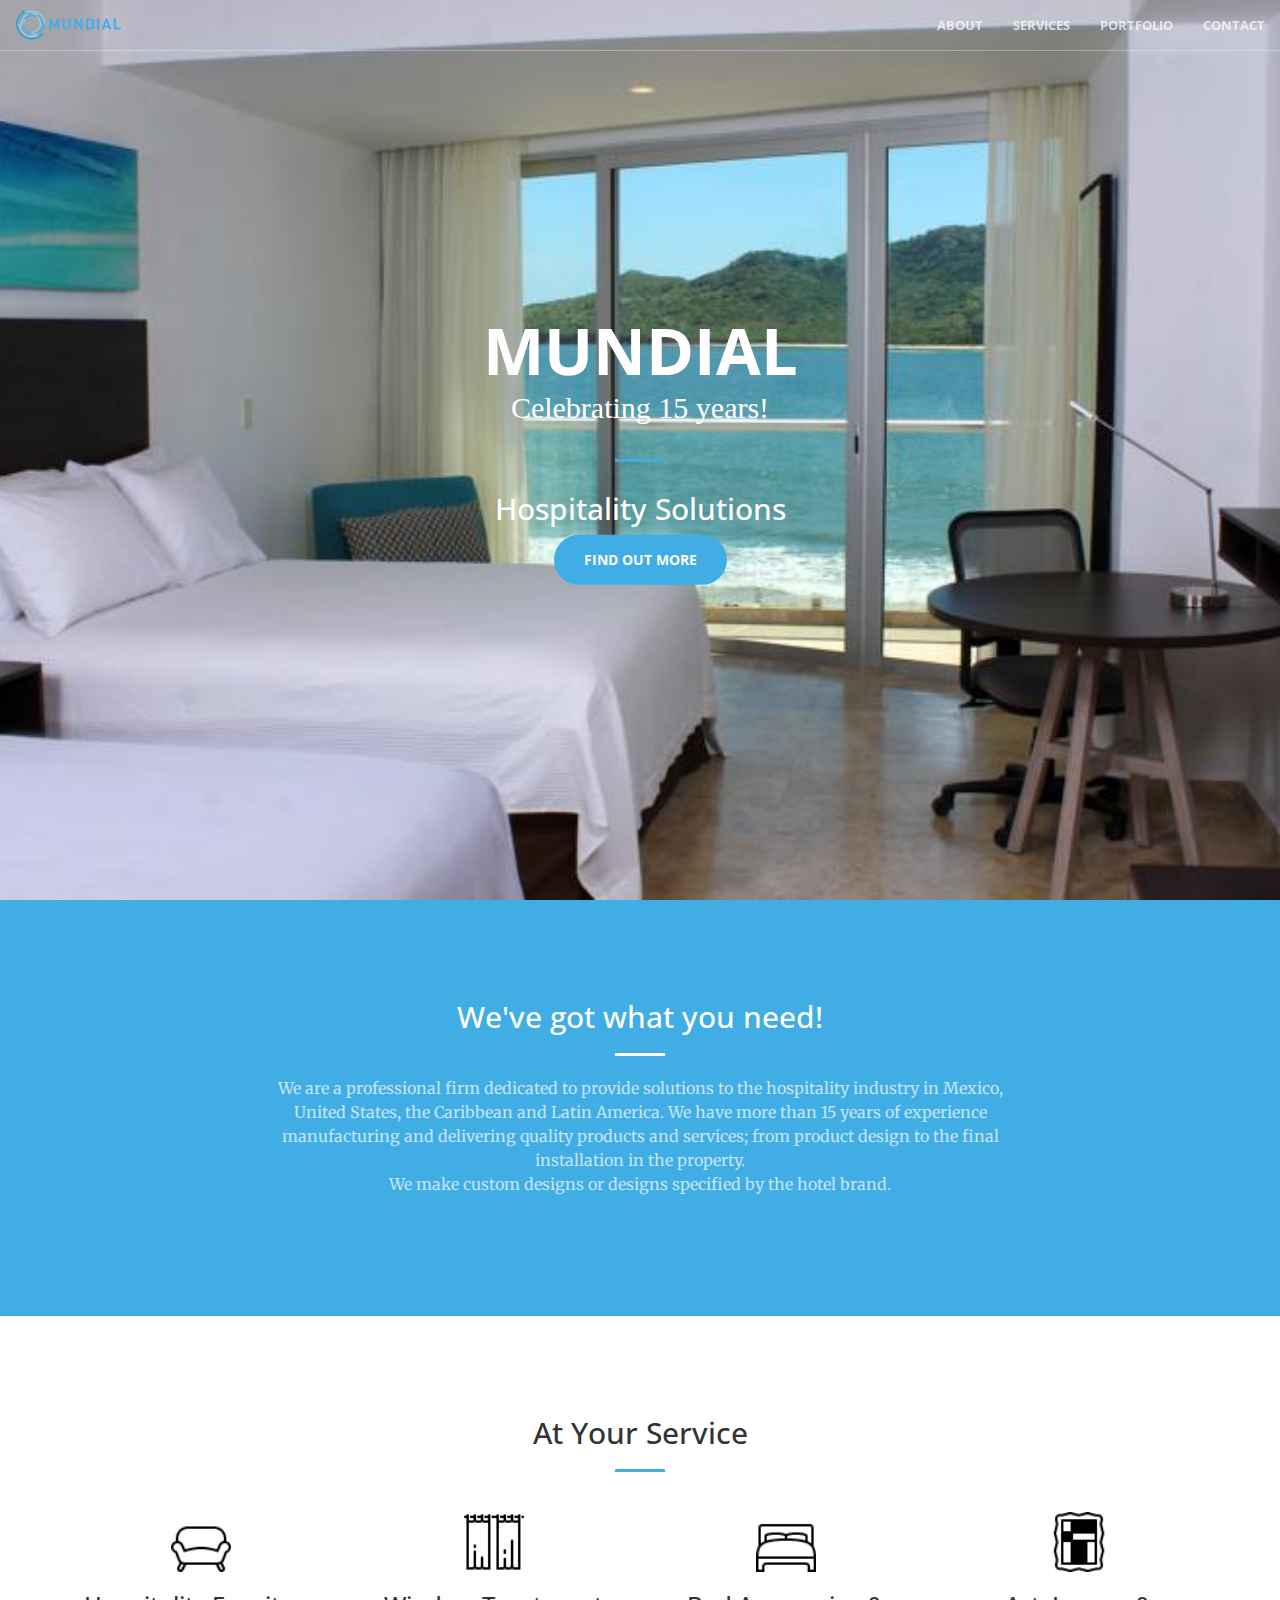
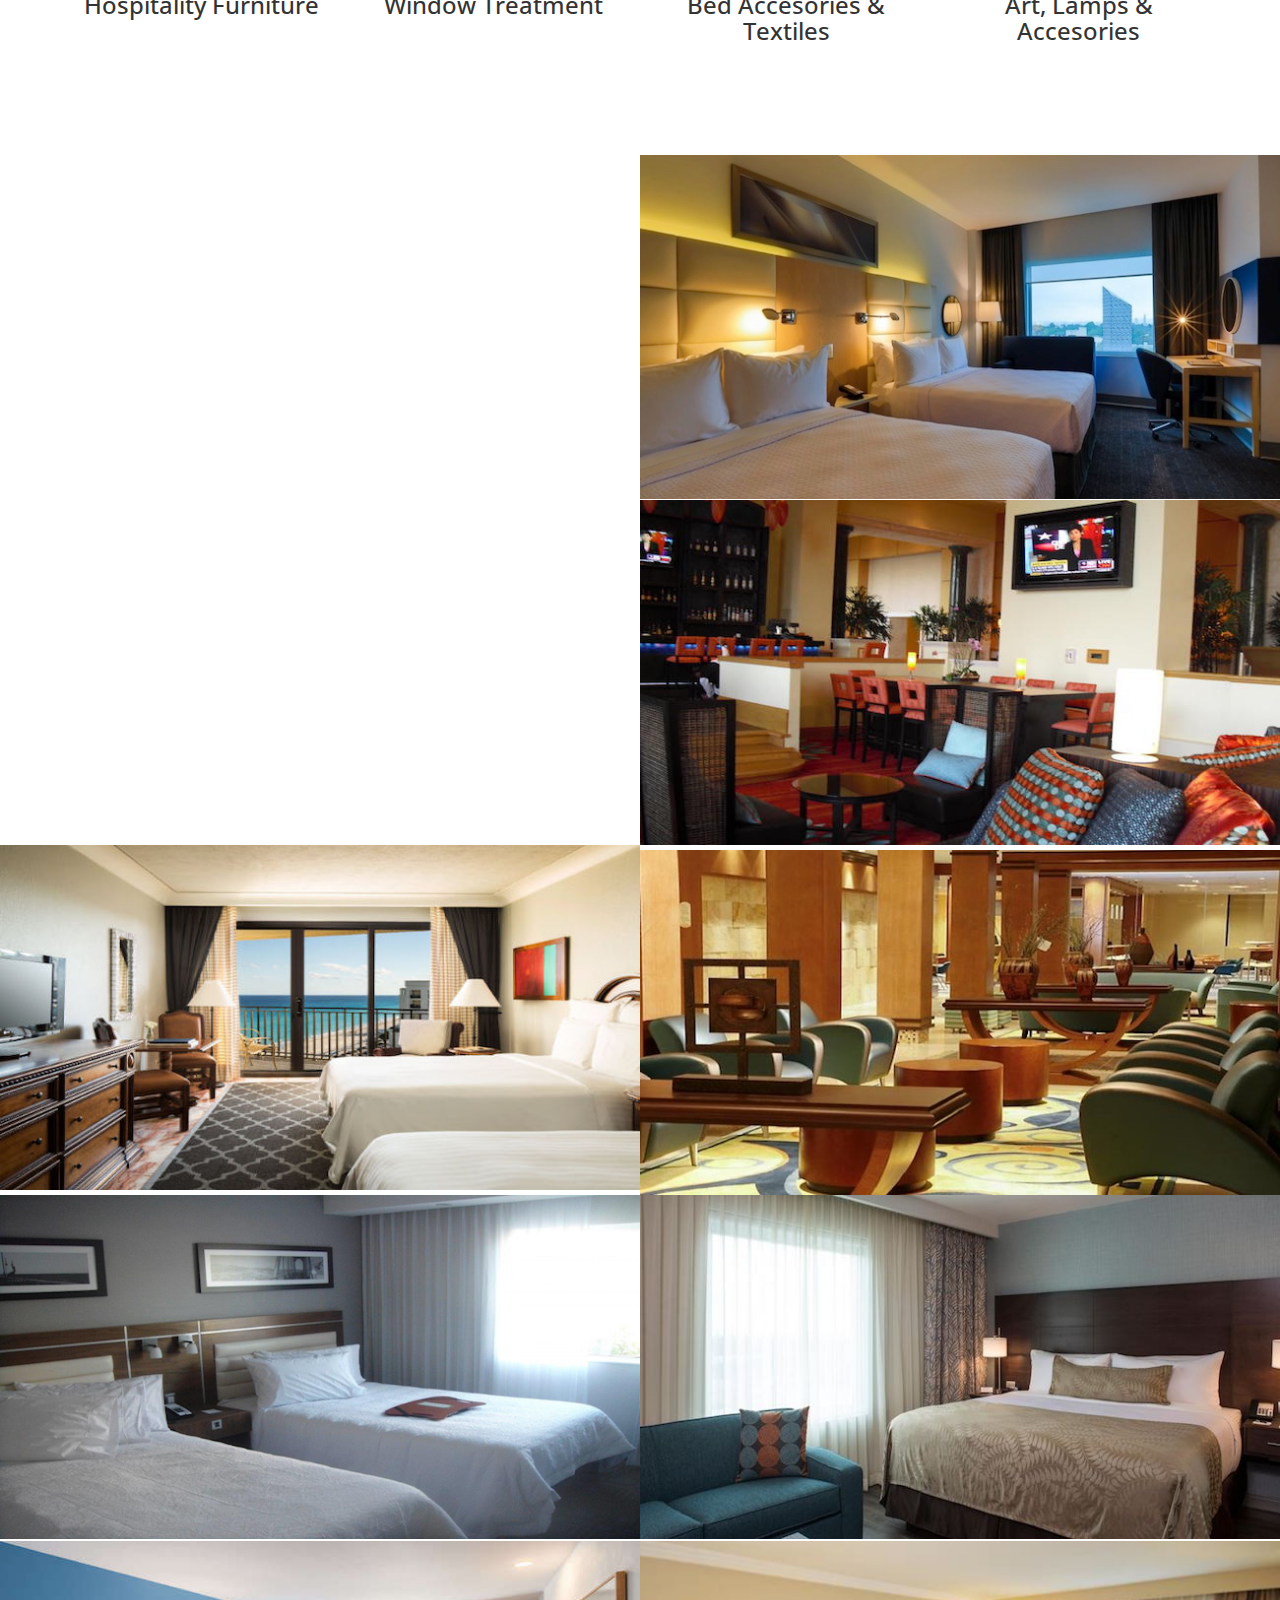
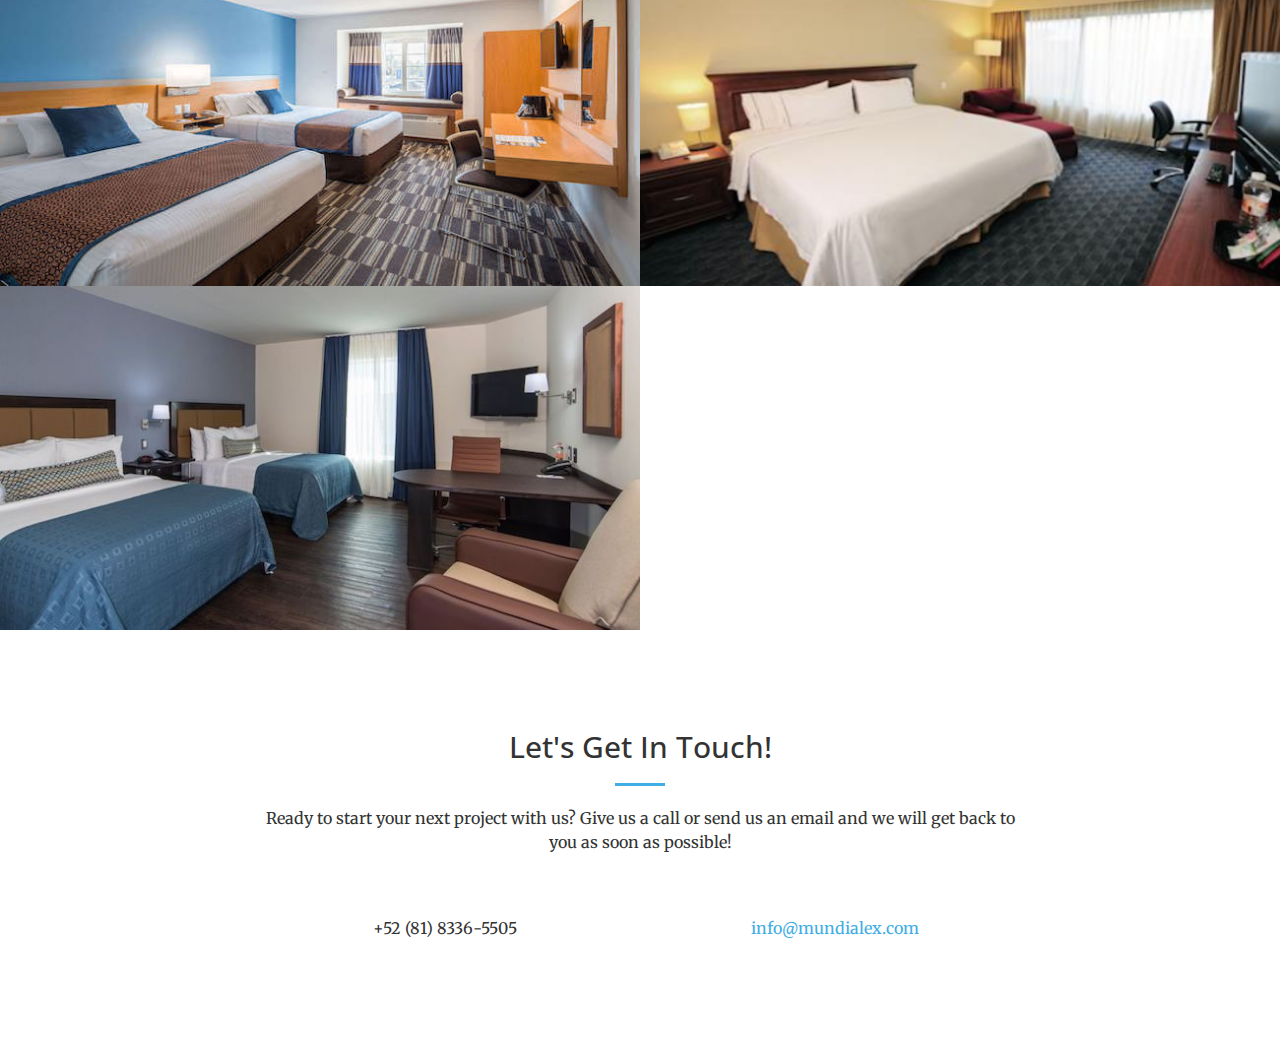
==== index.html @ 9a332d40 "Initial commit" ====
<!DOCTYPE html>
<html lang="en">

<head>

    <meta charset="utf-8">
    <meta http-equiv="X-UA-Compatible" content="IE=edge">
    <meta name="viewport" content="width=device-width, initial-scale=1">
    <meta name="description" content="">
    <meta name="author" content="">

    <title>Mundial</title>

    <!-- Bootstrap Core CSS -->
    <link rel="stylesheet" href="css/bootstrap.min.css" type="text/css">

    <!-- Custom Fonts -->
    <link href='https://fonts.googleapis.com/css?family=Open+Sans:300italic,400italic,600italic,700italic,800italic,400,300,600,700,800' rel='stylesheet' type='text/css'>
    <link href='https://fonts.googleapis.com/css?family=Merriweather:400,300,300italic,400italic,700,700italic,900,900italic' rel='stylesheet' type='text/css'>
    <link rel="stylesheet" href="font-awesome/css/font-awesome.min.css" type="text/css">

    <!-- Plugin CSS -->
    <link rel="stylesheet" href="css/animate.min.css" type="text/css">

    <!-- Custom CSS -->
    <link rel="stylesheet" href="css/creative.css" type="text/css">

    <!-- HTML5 Shim and Respond.js IE8 support of HTML5 elements and media queries -->
    <!-- WARNING: Respond.js doesn't work if you view the page via file:// -->
    <!--[if lt IE 9]>
        <script src="https://oss.maxcdn.com/libs/html5shiv/3.7.0/html5shiv.js"></script>
        <script src="https://oss.maxcdn.com/libs/respond.js/1.4.2/respond.min.js"></script>
    <![endif]-->

</head>

<body id="page-top">

    <nav id="mainNav" class="navbar navbar-default navbar-fixed-top">
        <div class="container-fluid">
            <!-- Brand and toggle get grouped for better mobile display -->
            <div class="navbar-header">
                <button type="button" class="navbar-toggle collapsed" data-toggle="collapse" data-target="#bs-example-navbar-collapse-1">
                    <span class="sr-only">Toggle navigation</span>
                    <span class="icon-bar"></span>
                    <span class="icon-bar"></span>
                    <span class="icon-bar"></span>
                </button>
                <!-- <a class="navbar-brand page-scroll" href="#page-top">Mundial Operation Executive</a>
                <img src= "img/logo.png" class="centerImage" class= "img-responsive" href="#page-top" alt=""> -->

                <a href="#page-top">
                    <img src= "img/logo.png" class="centerImage" class= "img-responsive" alt="logo Mundial">
                </a>
                

            </div>

            <!-- Collect the nav links, forms, and other content for toggling -->
            <div class="collapse navbar-collapse" id="bs-example-navbar-collapse-1">
                <ul class="nav navbar-nav navbar-right">
                    <li>
                        <a class="page-scroll" href="#about">About</a>
                    </li>
                    <li>
                        <a class="page-scroll" href="#services">Services</a>
                    </li>
                    <li>
                        <a class="page-scroll" href="#portfolio">Portfolio</a>
                    </li>
                    <li>
                        <a class="page-scroll" href="#contact">Contact</a>
                    </li>
                </ul>
            </div>
            <!-- /.navbar-collapse -->
        </div>
        <!-- /.container-fluid -->
    </nav>

    <header>
        <div class="header-content">
            <div class="header-content-inner">
                <h1>Mundial</h1>

            <div class ="celebrate"
                <h2>Celebrating 15 years!</h2>
            </div>

                <hr>
                <h2>Hospitality Solutions</h2>

           

                <a href="#about" class="btn btn-primary btn-xl page-scroll">Find Out More</a>
            </div>
        
        <!-- <div class ="celebrate"
            <h2>Celebrating 15 years!</h2>
        </div> -->
    </header>

    <section class="bg-primary" id="about">
        <div class="container">
            <div class="row">
                <div class="col-lg-8 col-lg-offset-2 text-center">
                    <h2 class="section-heading">We've got what you need!</h2>
                    <hr class="light">
                    <p class="text-faded">We are a professional firm dedicated to provide solutions to the hospitality industry in Mexico, United States, the Caribbean and Latin America. We have more than 15 years of experience manufacturing and delivering quality products and services; from product design to the final installation in the property.<br>We make custom designs or designs specified by the hotel brand.</p>
                </div>
            </div>
        </div>
      <!--   <div class="col-lg-6 col-sm-8">
                        <img src= "img/design/board.png" class= "img-responsive" alt="">
                    </a>
                </div> -->
    </section>

    <section id="services">
        <div class="container">
            <div class="row">
                <div class="col-lg-12 text-center">
                    <h2 class="section-heading">At Your Service</h2>
                    <hr class="primary">
                </div>
            </div>
        </div>
        <div class="container">
            <div class="row">
                <div class="col-lg-3 col-md-6 text-center">
                    <div class="service-box">
                        <img src= "img/sofawhite.png" class= "icon" alt="">
                        <h3>Hospitality Furniture</h3>
                        <!-- <p class="text-muted">Our templates are updated regularly so they don't break.</p> -->
                    </div>
                </div>
                <div class="col-lg-3 col-md-6 text-center">
                    <div class="service-box">
                       <img src= "img/curtainwhite.png" class= "icon" alt="">
                        <h3>Window Treatment</h3>
                       <!--  <p class="text-muted">You can use this theme as is, or you can make changes!</p> -->
                    </div>
                </div>
                <div class="col-lg-3 col-md-6 text-center">
                    <div class="service-box">
                        <img src= "img/bedwhite.png" class= "icon" alt="">
                        <h3>Bed Accesories & Textiles</h3>
                       <!--  <p class="text-muted">We update dependencies to keep things fresh.</p> -->
                    </div>
                </div>
                <div class="col-lg-3 col-md-6 text-center">
                    <div class="service-box">
                        <img src= "img/art.png" class= "icon" alt="">
                        <h3>Art, Lamps & Accesories</h3>
                       <!--  <p class="text-muted">You have to make your websites with love these days!</p> -->
                    </div>
                </div>
            </div>
        </div>
    </section>

    <section class="no-padding" id="portfolio">
        <div class="container-fluid">
            <div class="row no-gutter">
                <div class="col-lg-6 col-sm-8">
                    <a class="portfolio-box">
                        <img src= "img/marriottsf.jpg" class= "img-responsive" alt="">
                        <div class="portfolio-box-caption">
                            <div class="portfolio-box-caption-content">
                                <div class="project-category text-faded">
                                    Mexico City
                                </div>
                                <div class="project-name">
                                    AC Marriott Santa Fe
                                </div>
                            </div>
                        </div>
                    </a>
                </div>
                <div class="col-lg-6 col-sm-8">
                    <a class="portfolio-box">
                        <img src= "img/cppuebla.jpg" class= "img-responsive" alt="">
                        <div class="portfolio-box-caption">
                            <div class="portfolio-box-caption-content">
                                <div class="project-category text-faded">
                                    Puebla
                                </div>
                                <div class="project-name">
                                    Crowne Plaza
                                </div>
                            </div>
                        </div>
                    </a>
                </div>
                <div class="col-lg-6 col-sm-8">
                    <a class="portfolio-box">
                        <img src= "img/biblioitesm.jpg" class= "img-responsive" alt="">
                        <div class="portfolio-box-caption">
                            <div class="portfolio-box-caption-content">
                                <div class="project-category text-faded">
                                    Monterrey
                                </div>
                                <div class="project-name">
                                    Monterrey Institute of Technology and Higher Education Library
                                </div>
                            </div>
                        </div>
                    </a>
                </div>
                <div class="col-lg-6 col-sm-8">
                    <a class="portfolio-box">
                        <img src= "img/itesm.jpg" class= "img-responsive" alt="">
                        <div class="portfolio-box-caption">
                            <div class="portfolio-box-caption-content">
                                <div class="project-category text-faded">
                                    Monterrey
                                </div>
                                <div class="project-name">
                                    Monterrey Institute of Technology and Higher Education
                                </div>
                            </div>
                        </div>
                    </a>
                </div>
                <div class="col-lg-6 col-sm-8">
                    <a class="portfolio-box">
                        <img src= "img/courtyardsurinam.jpg" class= "img-responsive" alt="">
                        <div class="portfolio-box-caption">
                            <div class="portfolio-box-caption-content">
                                <div class="project-category text-faded">
                                    Suriname
                                </div>
                                <div class="project-name">
                                    Courtyard Paramaribo
                                </div>
                            </div>
                        </div>
                    </a>
                </div>
                 <div class="col-lg-6 col-sm-8">
                    <a class="portfolio-box">
                        <img src= "img/lobbyjwcancun.jpg" class= "img-responsive" alt="">
                        <div class="portfolio-box-caption">
                            <div class="portfolio-box-caption-content">
                                <div class="project-category text-faded">
                                    Cancun
                                </div>
                                <div class="project-name">
                                    JW Marriott Cancun Resort & Spa
                                </div>
                            </div>
                        </div>
                    </a>
                </div>
                    <div class="col-lg-6 col-sm-8">
                    <a class="portfolio-box">
                        <img src= "img/cancunresort.jpg" class= "img-responsive" alt="">
                        <div class="portfolio-box-caption">
                            <div class="portfolio-box-caption-content">
                                <div class="project-category text-faded">
                                    Cancun
                                </div>
                                <div class="project-name">
                                    Marriott Cancun Resort
                                </div>
                            </div>
                        </div>
                    </a>
                </div>
                <div class="col-lg-6 col-sm-8">
                    <a class="portfolio-box">
                        <img src= "img/marriottsflobby.jpg" class= "img-responsive" alt="">
                        <div class="portfolio-box-caption">
                            <div class="portfolio-box-caption-content">
                                <div class="project-category text-faded">
                                    Mexico City
                                </div>
                                <div class="project-name">
                                    AC Marriott Santa Fe
                                </div>
                            </div>
                        </div>
                    </a>
                </div>
                <div class="col-lg-6 col-sm-8">
                    <a class="portfolio-box">
                        <img src= "img/estadio2.jpg" class= "img-responsive" alt="">
                        <div class="portfolio-box-caption">
                            <div class="portfolio-box-caption-content">
                                <div class="project-category text-faded">
                                    Monterrey
                                </div>
                                <div class="project-name">
                                    BBVA Bancomer Stadium
                                </div>
                            </div>
                        </div>
                    </a>
                </div>
                <div class="col-lg-6 col-sm-8">
                    <a class="portfolio-box">
                        <img src= "img/estadio3.jpg" class= "img-responsive" alt="">
                        <div class="portfolio-box-caption">
                            <div class="portfolio-box-caption-content">
                                <div class="project-category text-faded">
                                    Monterrey
                                </div>
                                <div class="project-name">
                                    BBVA Bancomer Stadium
                                </div>
                            </div>
                        </div>
                    </a>
                </div>
                <div class="col-lg-6 col-sm-8">
                    <a class="portfolio-box">
                        <img src= "img/estadio4.jpg" class= "img-responsive" alt="">
                        <div class="portfolio-box-caption">
                            <div class="portfolio-box-caption-content">
                                <div class="project-category text-faded">
                                    Monterrey
                                </div>
                                <div class="project-name">
                                    BBVA Bancomer Stadium
                                </div>
                            </div>
                        </div>
                    </a>
                </div>
                <div class="col-lg-6 col-sm-8">
                    <a class="portfolio-box">
                        <img src= "img/estadio5.jpg" class= "img-responsive" alt="">
                        <div class="portfolio-box-caption">
                            <div class="portfolio-box-caption-content">
                                <div class="project-category text-faded">
                                    Monterrey
                                </div>
                                <div class="project-name">
                                    BBVA Bancomer Stadium Chapel
                                </div>
                            </div>
                        </div>
                    </a>
                </div>
                <div class="col-lg-6 col-sm-8">
                    <a class="portfolio-box">
                        <img src= "img/puertoricolobby.jpg" class= "img-responsive" alt="">
                        <div class="portfolio-box-caption">
                            <div class="portfolio-box-caption-content">
                                <div class="project-category text-faded">
                                    Puerto Rico
                                </div>
                                <div class="project-name">
                                    Courtyard by Marriott Aguadilla
                                </div>
                            </div>
                        </div>
                    </a>
                </div>
                <div class="col-lg-6 col-sm-8">
                    <a class="portfolio-box">
                        <img src= "img/hotel.png" class= "img-responsive" alt="">
                        <div class="portfolio-box-caption">
                            <div class="portfolio-box-caption-content">
                                <div class="project-category text-faded">
                                    Hermosillo
                                </div>
                                <div class="project-name">
                                    Hampton Inn by Hilton
                                </div>
                            </div>
                        </div>
                    </a>
                </div>
                <div class="col-lg-6 col-sm-8">
                    <a class="portfolio-box">
                        <img src= "img/staybridge.jpeg" class= "img-responsive" alt="">
                        <div class="portfolio-box-caption">
                            <div class="portfolio-box-caption-content">
                                <div class="project-category text-faded">
                                    Puebla
                                </div>
                                <div class="project-name">
                                    Staybridge Suites
                                </div>
                            </div>
                        </div>
                    </a>
                </div>
                <div class="col-lg-6 col-sm-8">
                    <a class="portfolio-box">
                        <img src= "img/cmzh1.jpg" class= "img-responsive" alt="">
                        <div class="portfolio-box-caption">
                            <div class="portfolio-box-caption-content">
                                <div class="project-category text-faded">
                                    Monterrey
                                </div>
                                <div class="project-name">
                                    Hospital Zambrano Hellion 
                                </div>
                            </div>
                        </div>
                    </a>
                </div>
                <div class="col-lg-6 col-sm-8">
                    <a class="portfolio-box">
                        <img src= "img/cmzh2.jpg" class= "img-responsive" alt="">
                        <div class="portfolio-box-caption">
                            <div class="portfolio-box-caption-content">
                                <div class="project-category text-faded">
                                    Monterrey
                                </div>
                                <div class="project-name">
                                    Hospital Zambrano Hellion 
                                </div>
                            </div>
                        </div>
                    </a>
                </div>
                <div class="col-lg-6 col-sm-8">
                    <a class="portfolio-box">
                        <img src= "img/cmzh3.jpg" class= "img-responsive" alt="">
                        <div class="portfolio-box-caption">
                            <div class="portfolio-box-caption-content">
                                <div class="project-category text-faded">
                                    Monterrey
                                </div>
                                <div class="project-name">
                                    Hospital Zambrano Hellion 
                                </div>
                            </div>
                        </div>
                    </a>
                </div>
                <div class="col-lg-6 col-sm-8">
                    <a class="portfolio-box">
                        <img src= "img/estadio1.jpg" class= "img-responsive" alt="">
                        <div class="portfolio-box-caption">
                            <div class="portfolio-box-caption-content">
                                <div class="project-category text-faded">
                                    Monterrey
                                </div>
                                <div class="project-name">
                                    Meeting Space
                                </div>
                            </div>
                        </div>
                    </a>
                </div>
                <div class="col-lg-6 col-sm-8">
                    <a class="portfolio-box">
                       <img src= "img/microtelculiacan.jpg" class= "img-responsive" alt="">
                        <div class="portfolio-box-caption">
                            <div class="portfolio-box-caption-content">
                                <div class="project-category text-faded">
                                    Culiacan
                                </div>
                                <div class="project-name">
                                    Microtel Inn & Suites by Wyndham
                                </div>
                            </div>
                        </div>
                    </a>
                </div>
                <div class="col-lg-6 col-sm-8">
                    <a class="portfolio-box">
                        <img src= "img/hit.png" class= "img-responsive" alt="">
                        <div class="portfolio-box-caption">
                            <div class="portfolio-box-caption-content">
                                <div class="project-category text-faded">
                                    Toluca
                                </div>
                                <div class="project-name">
                                    Holiday Inn Express
                                </div>
                            </div>
                        </div>
                    </a>
                </div>
                <div class="col-lg-6 col-sm-8">
                    <a class="portfolio-box">
                        <img src= "img/candlewood.jpeg" class= "img-responsive" alt="">
                        <div class="portfolio-box-caption">
                            <div class="portfolio-box-caption-content">
                                <div class="project-category text-faded">
                                    Queretaro
                                </div>
                                <div class="project-name">
                                    Candlewood Suites Queretaro Juriquilla
                                </div>
                            </div>
                        </div>
                    </a>
                </div>

            </div>
        </div>
    </section>

<!-- Take out this section, temporarily as comments 
    <aside class="bg-dark">
        <div class="container text-center">
            <div class="call-to-action">
                <h2>Free Download at Start Bootstrap!</h2>
                <a href="#" class="btn btn-default btn-xl wow tada">Download Now!</a>
            </div>
        </div>
    </aside>
-->    
    

    <section id="contact">
        <div class="container">
            <div class="row">
                <div class="col-lg-8 col-lg-offset-2 text-center">
                    <h2 class="section-heading">Let's Get In Touch!</h2>
                    <hr class="primary">
                    <p>Ready to start your next project with us? Give us a call or send us an email and we will get back to you as soon as possible!</p>
                </div>
                <div class="col-lg-4 col-lg-offset-2 text-center">
                    <i class="fa fa-phone fa-3x wow bounceIn"></i>
                    <p>+52 (81) 8336-5505</p>
                </div>
                <div class="col-lg-4 text-center">
                    <i class="fa fa-envelope-o fa-3x wow bounceIn" data-wow-delay=".1s"></i>
                    <p><a href="mailto:info@mundialex.com">info@mundialex.com</a></p>
                </div>
            </div>
        </div>
    </section>

    <!-- jQuery -->
    <script src="js/jquery.js"></script>

    <!-- Bootstrap Core JavaScript -->
    <script src="js/bootstrap.min.js"></script>

    <!-- Plugin JavaScript -->
    <script src="js/jquery.easing.min.js"></script>
    <script src="js/jquery.fittext.js"></script>
    <script src="js/wow.min.js"></script>

    <!-- Custom Theme JavaScript -->
    <script src="js/creative.js"></script>

</body>

</html>
---- css/creative.css ----
/*!
 * Start Bootstrap - Creative Bootstrap Theme (http://startbootstrap.com)
 * Code licensed under the Apache License v2.0.
 * For details, see http://www.apache.org/licenses/LICENSE-2.0.
 */

html,
body {
    width: 100%;
    height: 100%;
}

body {
    font-family: Merriweather,'Helvetica Neue',Arial,sans-serif;
}

hr {
    max-width: 50px;
    border-color: #40ade5;
    border-width: 3px;
}

hr.light {
    border-color: #fff;
}

a {
    color: #40ade5;
    -webkit-transition: all .35s;
    -moz-transition: all .35s;
    transition: all .35s;
}

a:hover,
a:focus {
    color: #189ce0;
}

h1,
h2,
h3,
h4,
h5,
h6 {
    font-family: 'Open Sans','Helvetica Neue',Arial,sans-serif;
}

p {
    margin-bottom: 20px;
    font-size: 16px;
    line-height: 1.5;
}

.bg-primary {
    background-color: #40ade5;
}

.bg-dark {
    color: #fff;
    background-color: #222;
}

.text-faded {
    color: rgba(255,255,255,.7);
}

.text-dark {
    color: rgba(0,0,0,.5);
}



section {
    padding: 100px 0;
}

aside {
    padding: 50px 0;
}

.no-padding {
    padding: 0;
}

.navbar-default {
    border-color: rgba(34,34,34,.05);
    font-family: 'Open Sans','Helvetica Neue',Arial,sans-serif;
    background-color: #fff;
    -webkit-transition: all .35s;
    -moz-transition: all .35s;
    transition: all .35s;
}

.navbar-default .navbar-header .navbar-brand {
    text-transform: uppercase;
    font-family: 'Open Sans','Helvetica Neue',Arial,sans-serif;
    font-weight: 700;
    color: #40ade5;
}

.navbar-default .navbar-header .navbar-brand:hover,
.navbar-default .navbar-header .navbar-brand:focus {
    color: #189ce0;
}

.navbar-default .nav > li>a,
.navbar-default .nav>li>a:focus {
    text-transform: uppercase;
    font-size: 13px;
    font-weight: 700;
    color: #222;
}

.navbar-default .nav > li>a:hover,
.navbar-default .nav>li>a:focus:hover {
    color: #40ade5;
}

.navbar-default .nav > li.active>a,
.navbar-default .nav>li.active>a:focus {
    color: #40ade5!important;
    background-color: transparent;
}

.navbar-default .nav > li.active>a:hover,
.navbar-default .nav>li.active>a:focus:hover {
    background-color: transparent;
}

@media(min-width:768px) {
    .navbar-default {
        border-color: rgba(255,255,255,.3);
        background-color: transparent;
    }

    .navbar-default .navbar-header .navbar-brand {
        color: rgba(255,255,255,.7);
    }

    .navbar-default .navbar-header .navbar-brand:hover,
    .navbar-default .navbar-header .navbar-brand:focus {
        color: #fff;
    }

    .navbar-default .nav > li>a,
    .navbar-default .nav>li>a:focus {
        color: rgba(255,255,255,.7);
    }

    .navbar-default .nav > li>a:hover,
    .navbar-default .nav>li>a:focus:hover {
        color: #fff;
    }

    .navbar-default.affix {
        border-color: rgba(34,34,34,.05);
        background-color: #fff;
    }

    .navbar-default.affix .navbar-header .navbar-brand {
        font-size: 14px;
        color: #40ade5;
    }

    .navbar-default.affix .navbar-header .navbar-brand:hover,
    .navbar-default.affix .navbar-header .navbar-brand:focus {
        color: #189ce0;
    }

    .navbar-default.affix .nav > li>a,
    .navbar-default.affix .nav>li>a:focus {
        color: #222;
    }

    .navbar-default.affix .nav > li>a:hover,
    .navbar-default.affix .nav>li>a:focus:hover {
        color: #40ade5;
    }
}

header {
    position: relative;
    width: 100%;
    min-height: auto;
    text-align: center;
    color: #fff;
    background-image: url(../img/hiresortmaz.jpg);
    background-position: center;
    -webkit-background-size: cover;
    -moz-background-size: cover;
    background-size: cover;
    -o-background-size: cover;
}

header .header-content {
    position: relative;
    width: 100%;
    padding: 100px 15px;
    text-align: center;
}

header .header-content .header-content-inner h1 {
    margin-top: 0;
    margin-bottom: 0;
    text-transform: uppercase;
    font-weight: 700;
}

header .header-content .header-content-inner hr {
    margin: 30px auto;
}

header .header-content .header-content-inner p {
    margin-bottom: 50px;
    font-size: 16px;
    font-weight: 300;
    color: rgba(255,255,255,.7);
}

@media(min-width:768px) {
    header {
        min-height: 100%;
    }

    header .header-content {
        position: absolute;
        top: 50%;
        padding: 0 50px;
        -webkit-transform: translateY(-50%);
        -ms-transform: translateY(-50%);
        transform: translateY(-50%);
    }

    header .header-content .header-content-inner {
        margin-right: auto;
        margin-left: auto;
        max-width: 1000px;
    }

    header .header-content .header-content-inner p {
        margin-right: auto;
        margin-left: auto;
        max-width: 80%;
        font-size: 18px;
    }
}

.section-heading {
    margin-top: 0;
}

.service-box {
    margin: 50px auto 0;
    max-width: 400px;
}

@media(min-width:992px) {
    .service-box {
        margin: 20px auto 0;
    }
}

.service-box p {
    margin-bottom: 0;
}

.portfolio-box {
    display: block;
    position: relative;
    margin: 0 auto;
    max-width: 650px;
}

.portfolio-box .portfolio-box-caption {
    display: block;
    position: absolute;
    bottom: 0;
    width: 100%;
    height: 100%;
    text-align: center;
    color: #fff;
    opacity: 0;
    background: #40ade5;
    -webkit-transition: all .35s;
    -moz-transition: all .35s;
    transition: all .35s;
}

.portfolio-box .portfolio-box-caption .portfolio-box-caption-content {
    position: absolute;
    top: 50%;
    width: 100%;
    text-align: center;
    transform: translateY(-50%);
}

.portfolio-box .portfolio-box-caption .portfolio-box-caption-content .project-category,
.portfolio-box .portfolio-box-caption .portfolio-box-caption-content .project-name {
    padding: 0 15px;
    font-family: 'Open Sans','Helvetica Neue',Arial,sans-serif;
}

.portfolio-box .portfolio-box-caption .portfolio-box-caption-content .project-category {
    text-transform: uppercase;
    font-size: 14px;
    font-weight: 600;
}

.portfolio-box .portfolio-box-caption .portfolio-box-caption-content .project-name {
    font-size: 18px;
}

.portfolio-box:hover .portfolio-box-caption {
    opacity: 1;
}

@media(min-width:768px) {
    .portfolio-box .portfolio-box-caption .portfolio-box-caption-content .project-category {
        font-size: 16px;
    }

    .portfolio-box .portfolio-box-caption .portfolio-box-caption-content .project-name {
        font-size: 22px;
    }
}

.call-to-action h2 {
    margin: 0 auto 20px;
}

.text-primary {
    color: #40ade5;
}

.no-gutter > [class*=col-] {
    padding-right: 0;
    padding-left: 0;
}

.btn-default {
    border-color: #fff;
    color: #222;
    background-color: #fff;
    -webkit-transition: all .35s;
    -moz-transition: all .35s;
    transition: all .35s;
}

.btn-default:hover,
.btn-default:focus,
.btn-default.focus,
.btn-default:active,
.btn-default.active,
.open > .dropdown-toggle.btn-default {
    border-color: #ededed;
    color: #222;
    background-color: #f2f2f2;
}

.btn-default:active,
.btn-default.active,
.open > .dropdown-toggle.btn-default {
    background-image: none;
}

.btn-default.disabled,
.btn-default[disabled],
fieldset[disabled] .btn-default,
.btn-default.disabled:hover,
.btn-default[disabled]:hover,
fieldset[disabled] .btn-default:hover,
.btn-default.disabled:focus,
.btn-default[disabled]:focus,
fieldset[disabled] .btn-default:focus,
.btn-default.disabled.focus,
.btn-default[disabled].focus,
fieldset[disabled] .btn-default.focus,
.btn-default.disabled:active,
.btn-default[disabled]:active,
fieldset[disabled] .btn-default:active,
.btn-default.disabled.active,
.btn-default[disabled].active,
fieldset[disabled] .btn-default.active {
    border-color: #fff;
    background-color: #fff;
}

.btn-default .badge {
    color: #fff;
    background-color: #222;
}

.btn-primary {
    border-color: #40ade5;
    color: #fff;
    background-color: #40ade5;
    -webkit-transition: all .35s;
    -moz-transition: all .35s;
    transition: all .35s;
}

.btn-primary:hover,
.btn-primary:focus,
.btn-primary.focus,
.btn-primary:active,
.btn-primary.active,
.open > .dropdown-toggle.btn-primary {
    border-color: #189ce0;
    color: #fff;
    background-color: #189ce0;
}

.btn-primary:active,
.btn-primary.active,
.open > .dropdown-toggle.btn-primary {
    background-image: none;
}

.btn-primary.disabled,
.btn-primary[disabled],
fieldset[disabled] .btn-primary,
.btn-primary.disabled:hover,
.btn-primary[disabled]:hover,
fieldset[disabled] .btn-primary:hover,
.btn-primary.disabled:focus,
.btn-primary[disabled]:focus,
fieldset[disabled] .btn-primary:focus,
.btn-primary.disabled.focus,
.btn-primary[disabled].focus,
fieldset[disabled] .btn-primary.focus,
.btn-primary.disabled:active,
.btn-primary[disabled]:active,
fieldset[disabled] .btn-primary:active,
.btn-primary.disabled.active,
.btn-primary[disabled].active,
fieldset[disabled] .btn-primary.active {
    border-color: #40ade5;
    background-color: #40ade5;
}

.btn-primary .badge {
    color: #40ade5;
    background-color: #fff;
}

.btn {
    border: 0;
    border-radius: 300px;
    text-transform: uppercase;
    font-family: 'Open Sans','Helvetica Neue',Arial,sans-serif;
    font-weight: 700;
}

.btn-xl {
    padding: 15px 30px;
}

::-moz-selection {
    text-shadow: none;
    color: #fff;
    background: #222;
}

::selection {
    text-shadow: none;
    color: #fff;
    background: #222;
}

img::selection {
    color: #fff;
    background: 0 0;
}

img::-moz-selection {
    color: #fff;
    background: 0 0;
}

body {
    webkit-tap-highlight-color: #222;
}

.icon{
    width: 60px;
    vertical-align: middle;
    max-width:100%;
    height:auto
}

.centerImage
{
vertical-align: center;
height: auto;
width: 110px;
padding-top: 6px;
}

.background
{
    background-color: #40ade5;
}

.celebrate
{
    font-family: 'Apple Chancery';
    font-size: 30px;
}
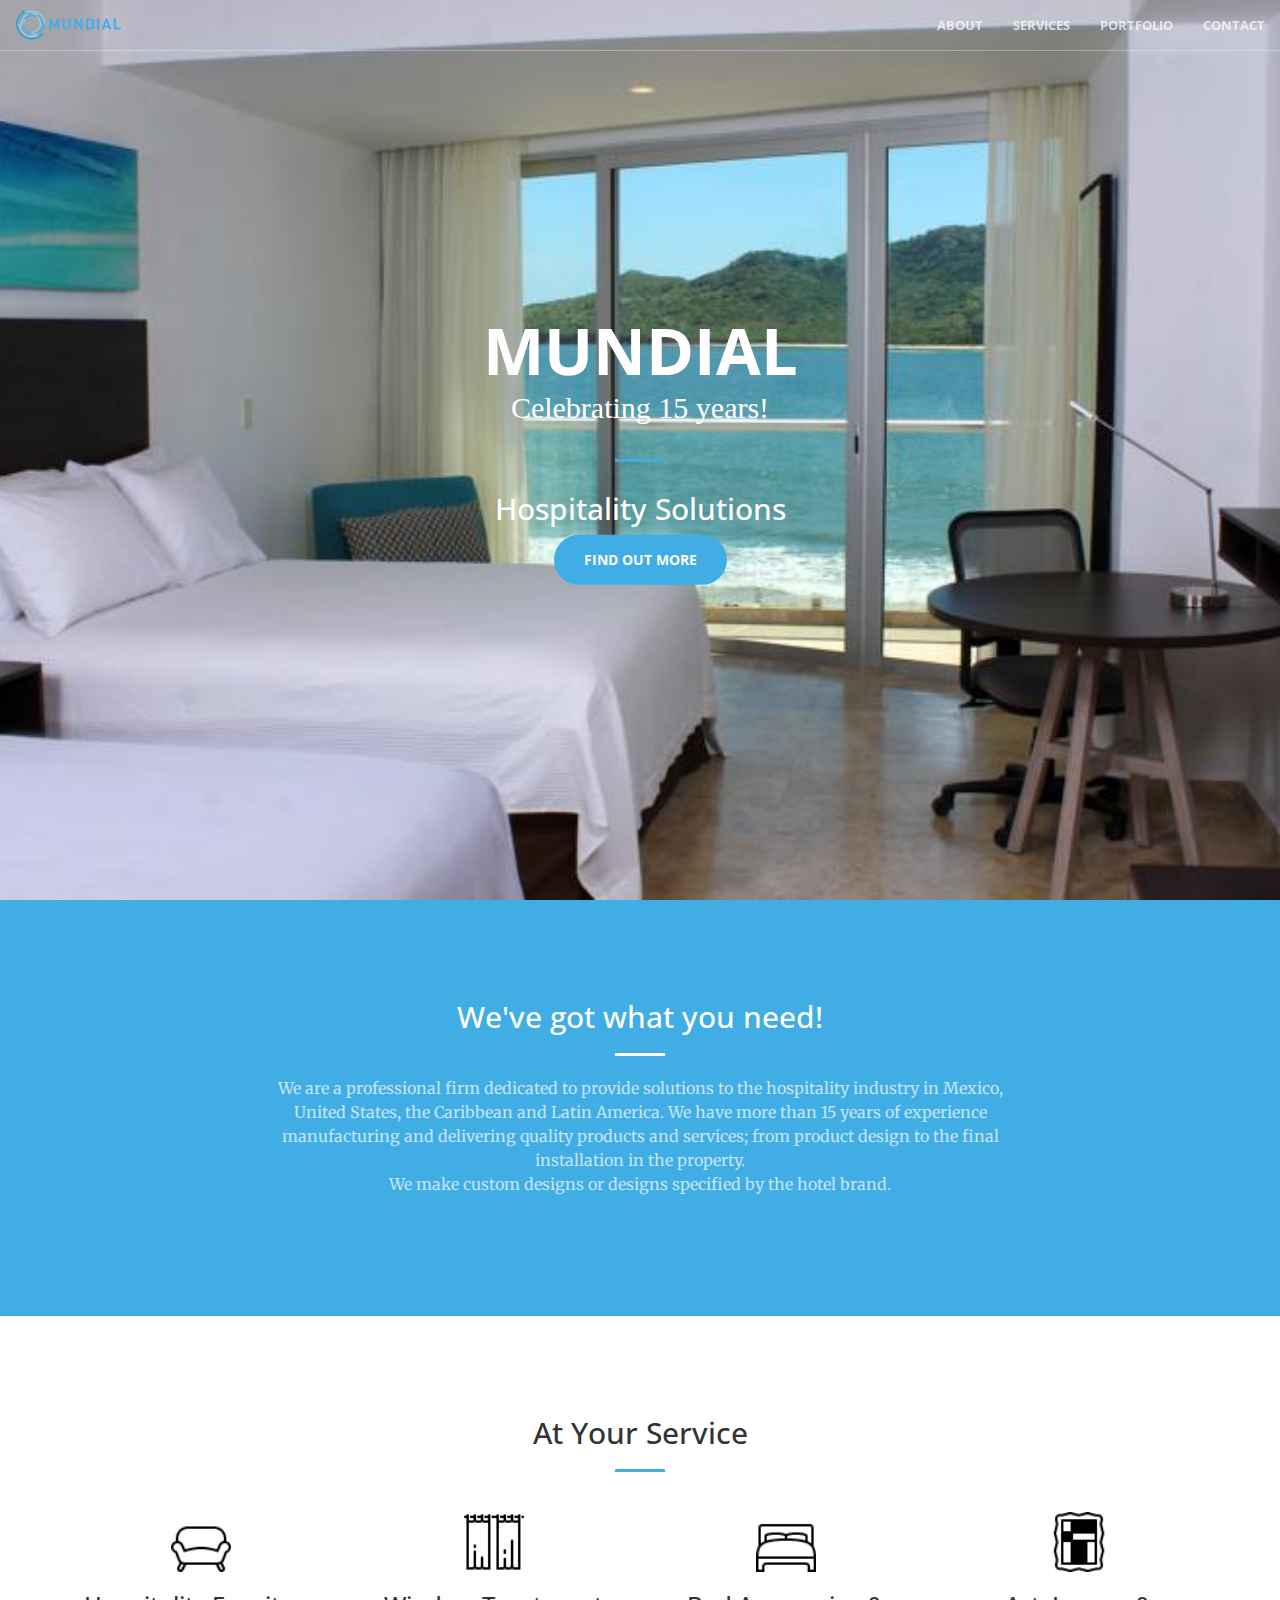
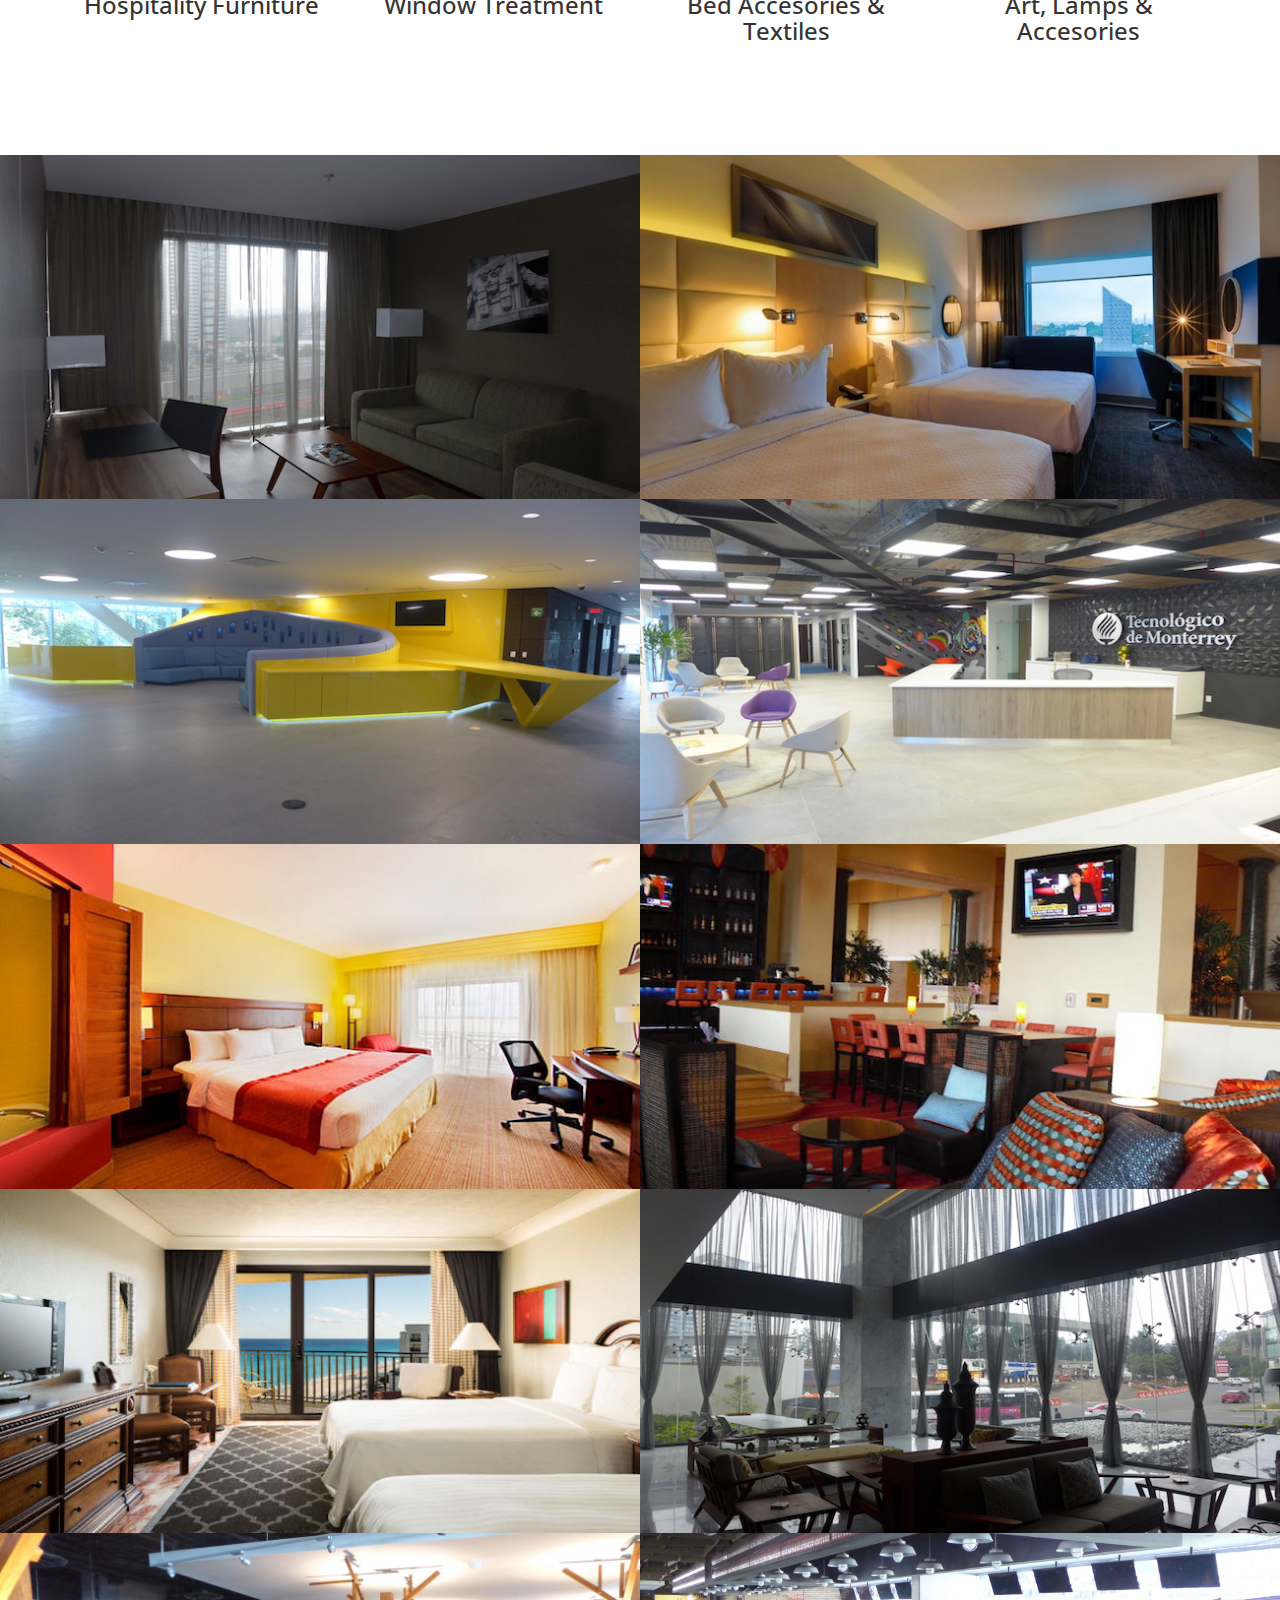
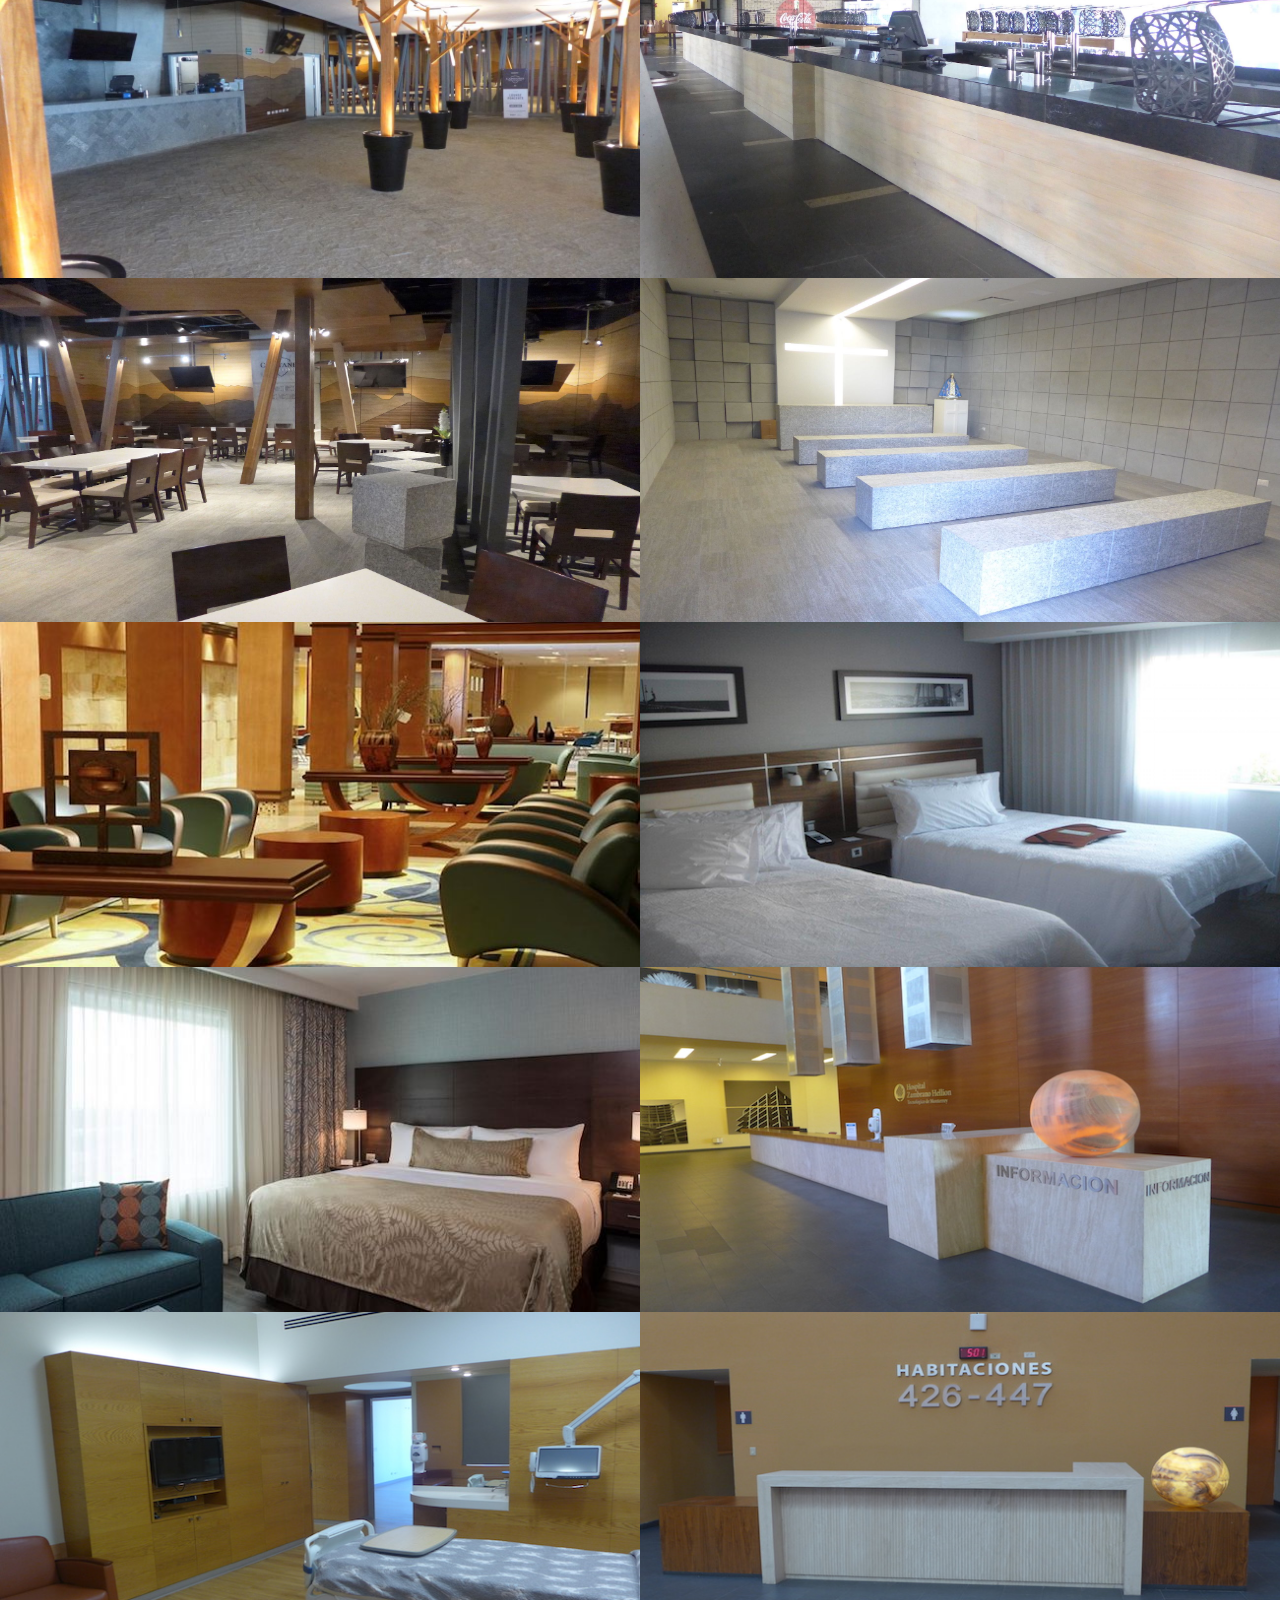
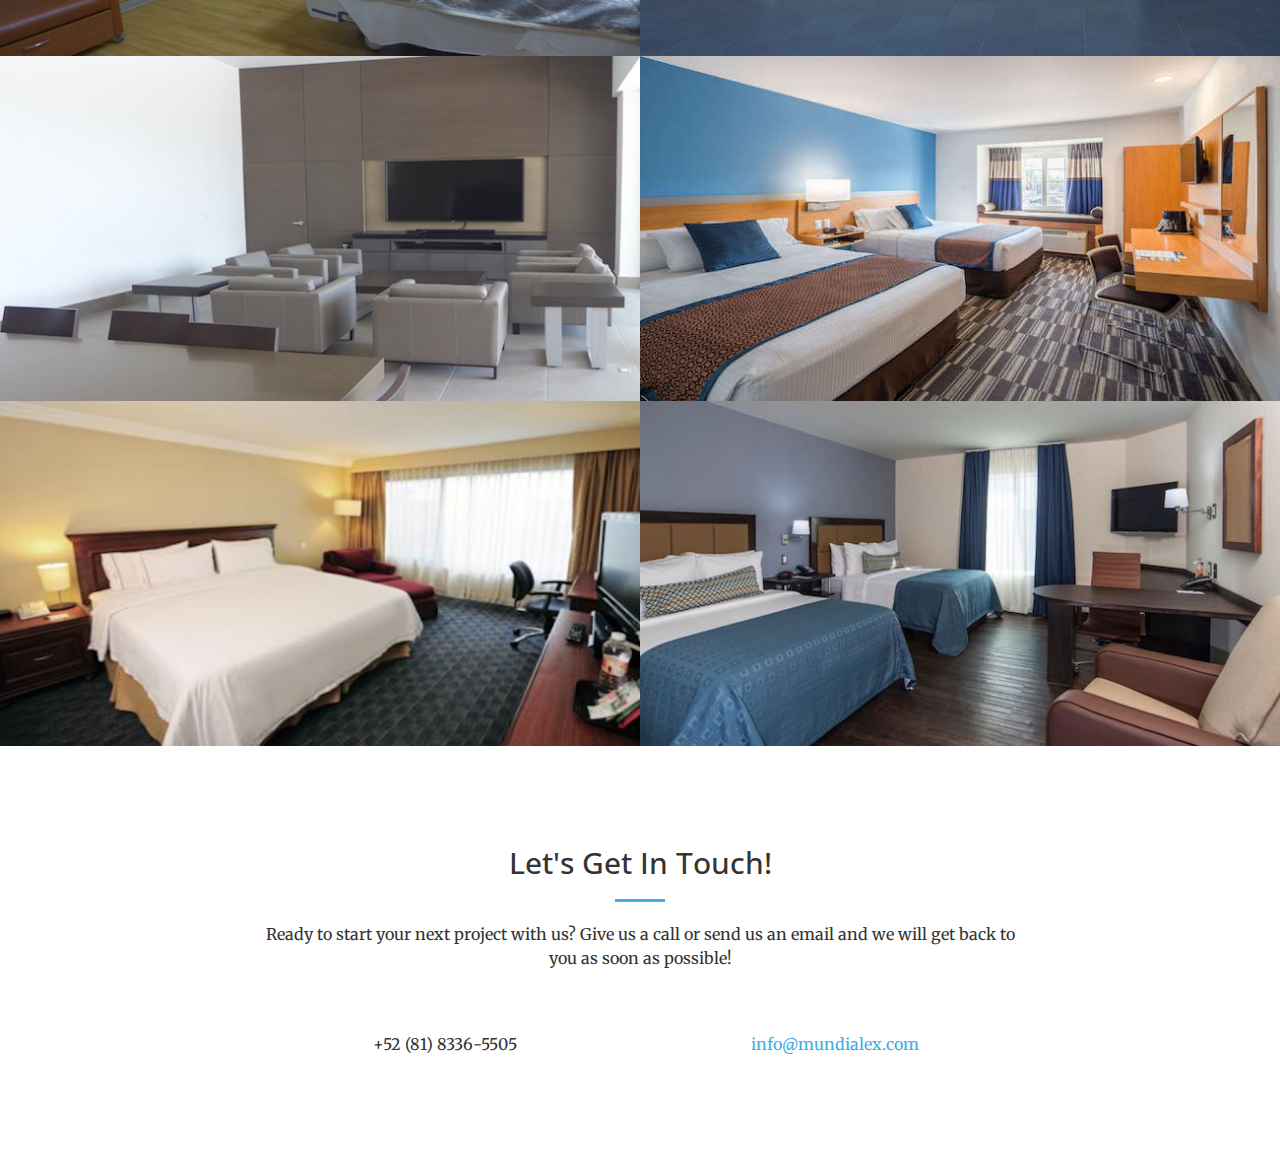
==== commit 81685bdf: "Update index.html" ====
--- a/index.html
+++ b/index.html
@@ -164,7 +164,7 @@
             <div class="row no-gutter">
                 <div class="col-lg-6 col-sm-8">
                     <a class="portfolio-box">
-                        <img src= "img/marriottsf.jpg" class= "img-responsive" alt="">
+                        <img src= "img/marriottsf.JPG" class= "img-responsive" alt="">
                         <div class="portfolio-box-caption">
                             <div class="portfolio-box-caption-content">
                                 <div class="project-category text-faded">
@@ -194,7 +194,7 @@
                 </div>
                 <div class="col-lg-6 col-sm-8">
                     <a class="portfolio-box">
-                        <img src= "img/biblioitesm.jpg" class= "img-responsive" alt="">
+                        <img src= "img/biblioitesm.JPG" class= "img-responsive" alt="">
                         <div class="portfolio-box-caption">
                             <div class="portfolio-box-caption-content">
                                 <div class="project-category text-faded">
@@ -209,7 +209,7 @@
                 </div>
                 <div class="col-lg-6 col-sm-8">
                     <a class="portfolio-box">
-                        <img src= "img/itesm.jpg" class= "img-responsive" alt="">
+                        <img src= "img/itesm.JPG" class= "img-responsive" alt="">
                         <div class="portfolio-box-caption">
                             <div class="portfolio-box-caption-content">
                                 <div class="project-category text-faded">
@@ -224,7 +224,7 @@
                 </div>
                 <div class="col-lg-6 col-sm-8">
                     <a class="portfolio-box">
-                        <img src= "img/courtyardsurinam.jpg" class= "img-responsive" alt="">
+                        <img src= "img/courtyardsurinam.JPG" class= "img-responsive" alt="">
                         <div class="portfolio-box-caption">
                             <div class="portfolio-box-caption-content">
                                 <div class="project-category text-faded">
@@ -269,7 +269,7 @@
                 </div>
                 <div class="col-lg-6 col-sm-8">
                     <a class="portfolio-box">
-                        <img src= "img/marriottsflobby.jpg" class= "img-responsive" alt="">
+                        <img src= "img/marriottsflobby.JPG" class= "img-responsive" alt="">
                         <div class="portfolio-box-caption">
                             <div class="portfolio-box-caption-content">
                                 <div class="project-category text-faded">
@@ -284,7 +284,7 @@
                 </div>
                 <div class="col-lg-6 col-sm-8">
                     <a class="portfolio-box">
-                        <img src= "img/estadio2.jpg" class= "img-responsive" alt="">
+                        <img src= "img/estadio2.JPG" class= "img-responsive" alt="">
                         <div class="portfolio-box-caption">
                             <div class="portfolio-box-caption-content">
                                 <div class="project-category text-faded">
@@ -299,7 +299,7 @@
                 </div>
                 <div class="col-lg-6 col-sm-8">
                     <a class="portfolio-box">
-                        <img src= "img/estadio3.jpg" class= "img-responsive" alt="">
+                        <img src= "img/estadio3.JPG" class= "img-responsive" alt="">
                         <div class="portfolio-box-caption">
                             <div class="portfolio-box-caption-content">
                                 <div class="project-category text-faded">
@@ -314,7 +314,7 @@
                 </div>
                 <div class="col-lg-6 col-sm-8">
                     <a class="portfolio-box">
-                        <img src= "img/estadio4.jpg" class= "img-responsive" alt="">
+                        <img src= "img/estadio4.JPG" class= "img-responsive" alt="">
                         <div class="portfolio-box-caption">
                             <div class="portfolio-box-caption-content">
                                 <div class="project-category text-faded">
@@ -329,7 +329,7 @@
                 </div>
                 <div class="col-lg-6 col-sm-8">
                     <a class="portfolio-box">
-                        <img src= "img/estadio5.jpg" class= "img-responsive" alt="">
+                        <img src= "img/estadio5.JPG" class= "img-responsive" alt="">
                         <div class="portfolio-box-caption">
                             <div class="portfolio-box-caption-content">
                                 <div class="project-category text-faded">
@@ -389,7 +389,7 @@
                 </div>
                 <div class="col-lg-6 col-sm-8">
                     <a class="portfolio-box">
-                        <img src= "img/cmzh1.jpg" class= "img-responsive" alt="">
+                        <img src= "img/cmzh1.JPG" class= "img-responsive" alt="">
                         <div class="portfolio-box-caption">
                             <div class="portfolio-box-caption-content">
                                 <div class="project-category text-faded">
@@ -404,7 +404,7 @@
                 </div>
                 <div class="col-lg-6 col-sm-8">
                     <a class="portfolio-box">
-                        <img src= "img/cmzh2.jpg" class= "img-responsive" alt="">
+                        <img src= "img/cmzh2.JPG" class= "img-responsive" alt="">
                         <div class="portfolio-box-caption">
                             <div class="portfolio-box-caption-content">
                                 <div class="project-category text-faded">
@@ -419,7 +419,7 @@
                 </div>
                 <div class="col-lg-6 col-sm-8">
                     <a class="portfolio-box">
-                        <img src= "img/cmzh3.jpg" class= "img-responsive" alt="">
+                        <img src= "img/cmzh3.JPG" class= "img-responsive" alt="">
                         <div class="portfolio-box-caption">
                             <div class="portfolio-box-caption-content">
                                 <div class="project-category text-faded">
@@ -434,7 +434,7 @@
                 </div>
                 <div class="col-lg-6 col-sm-8">
                     <a class="portfolio-box">
-                        <img src= "img/estadio1.jpg" class= "img-responsive" alt="">
+                        <img src= "img/estadio1.JPG" class= "img-responsive" alt="">
                         <div class="portfolio-box-caption">
                             <div class="portfolio-box-caption-content">
                                 <div class="project-category text-faded">
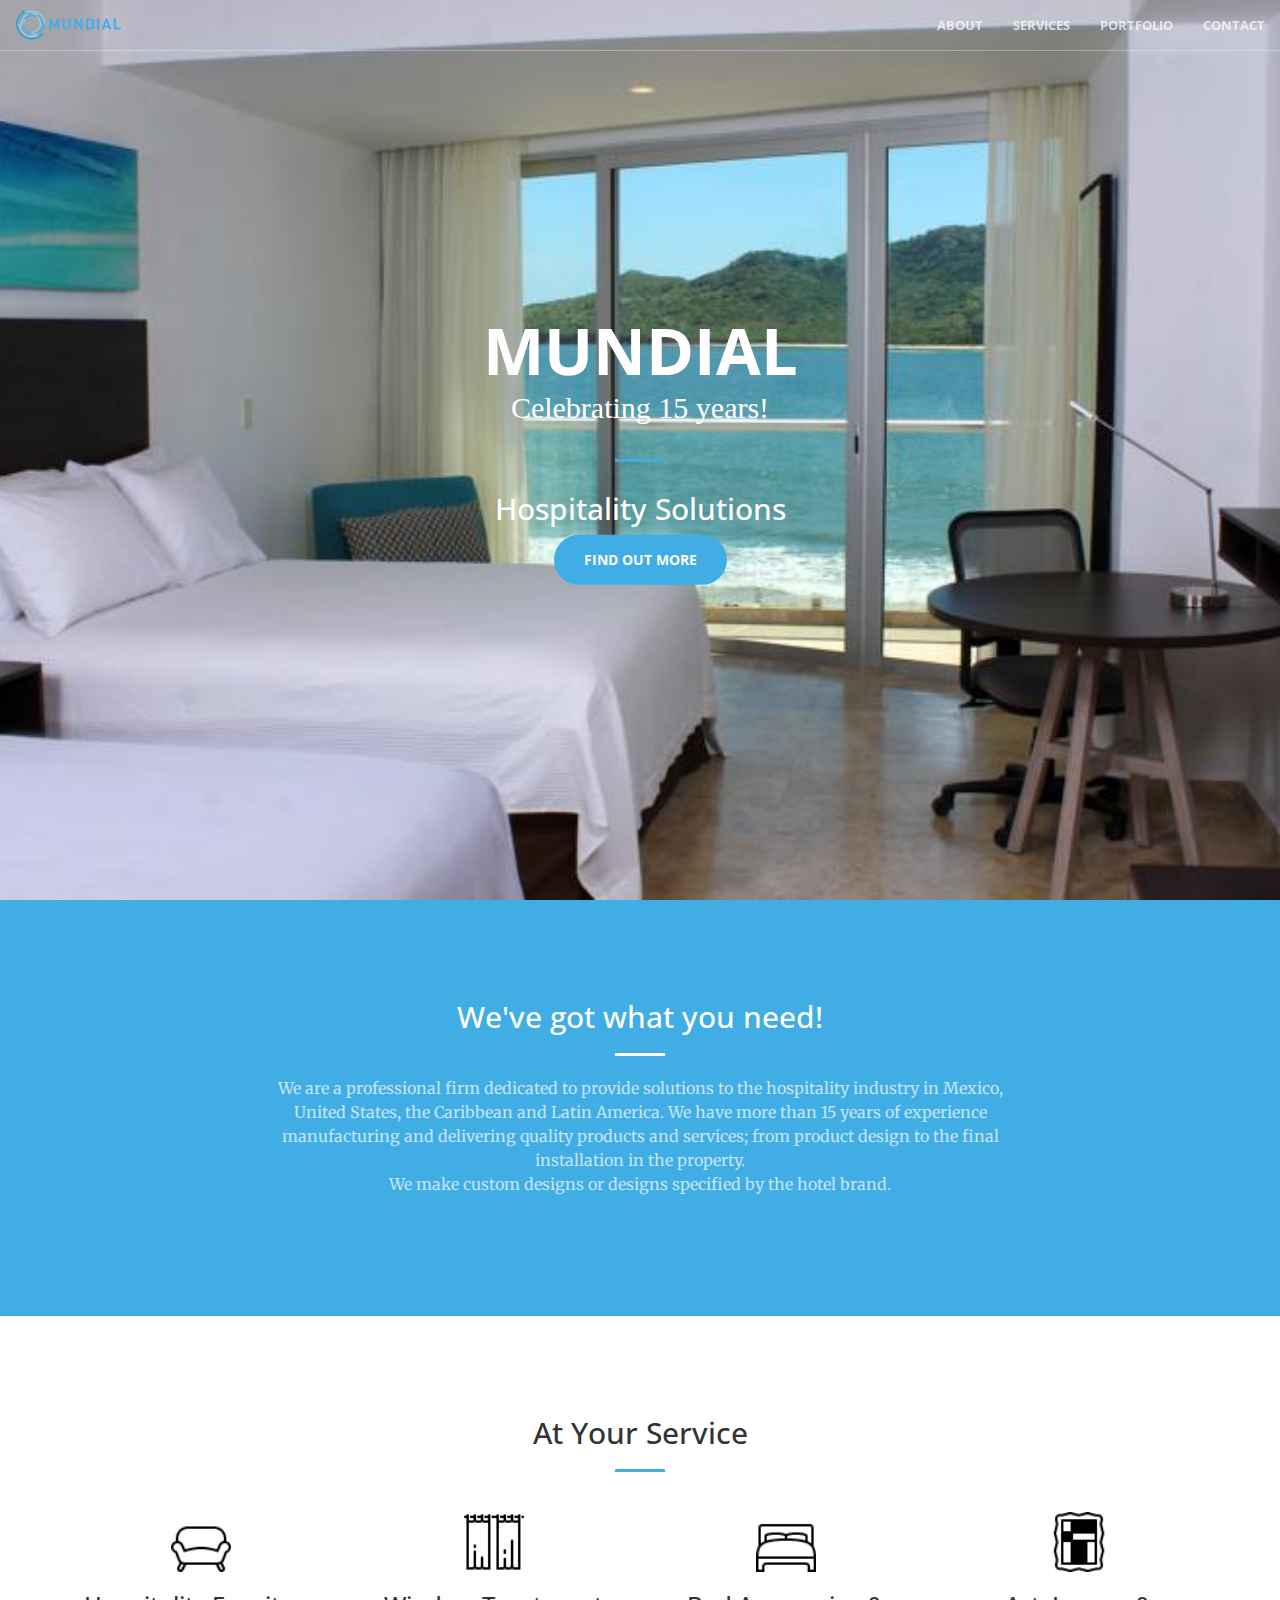
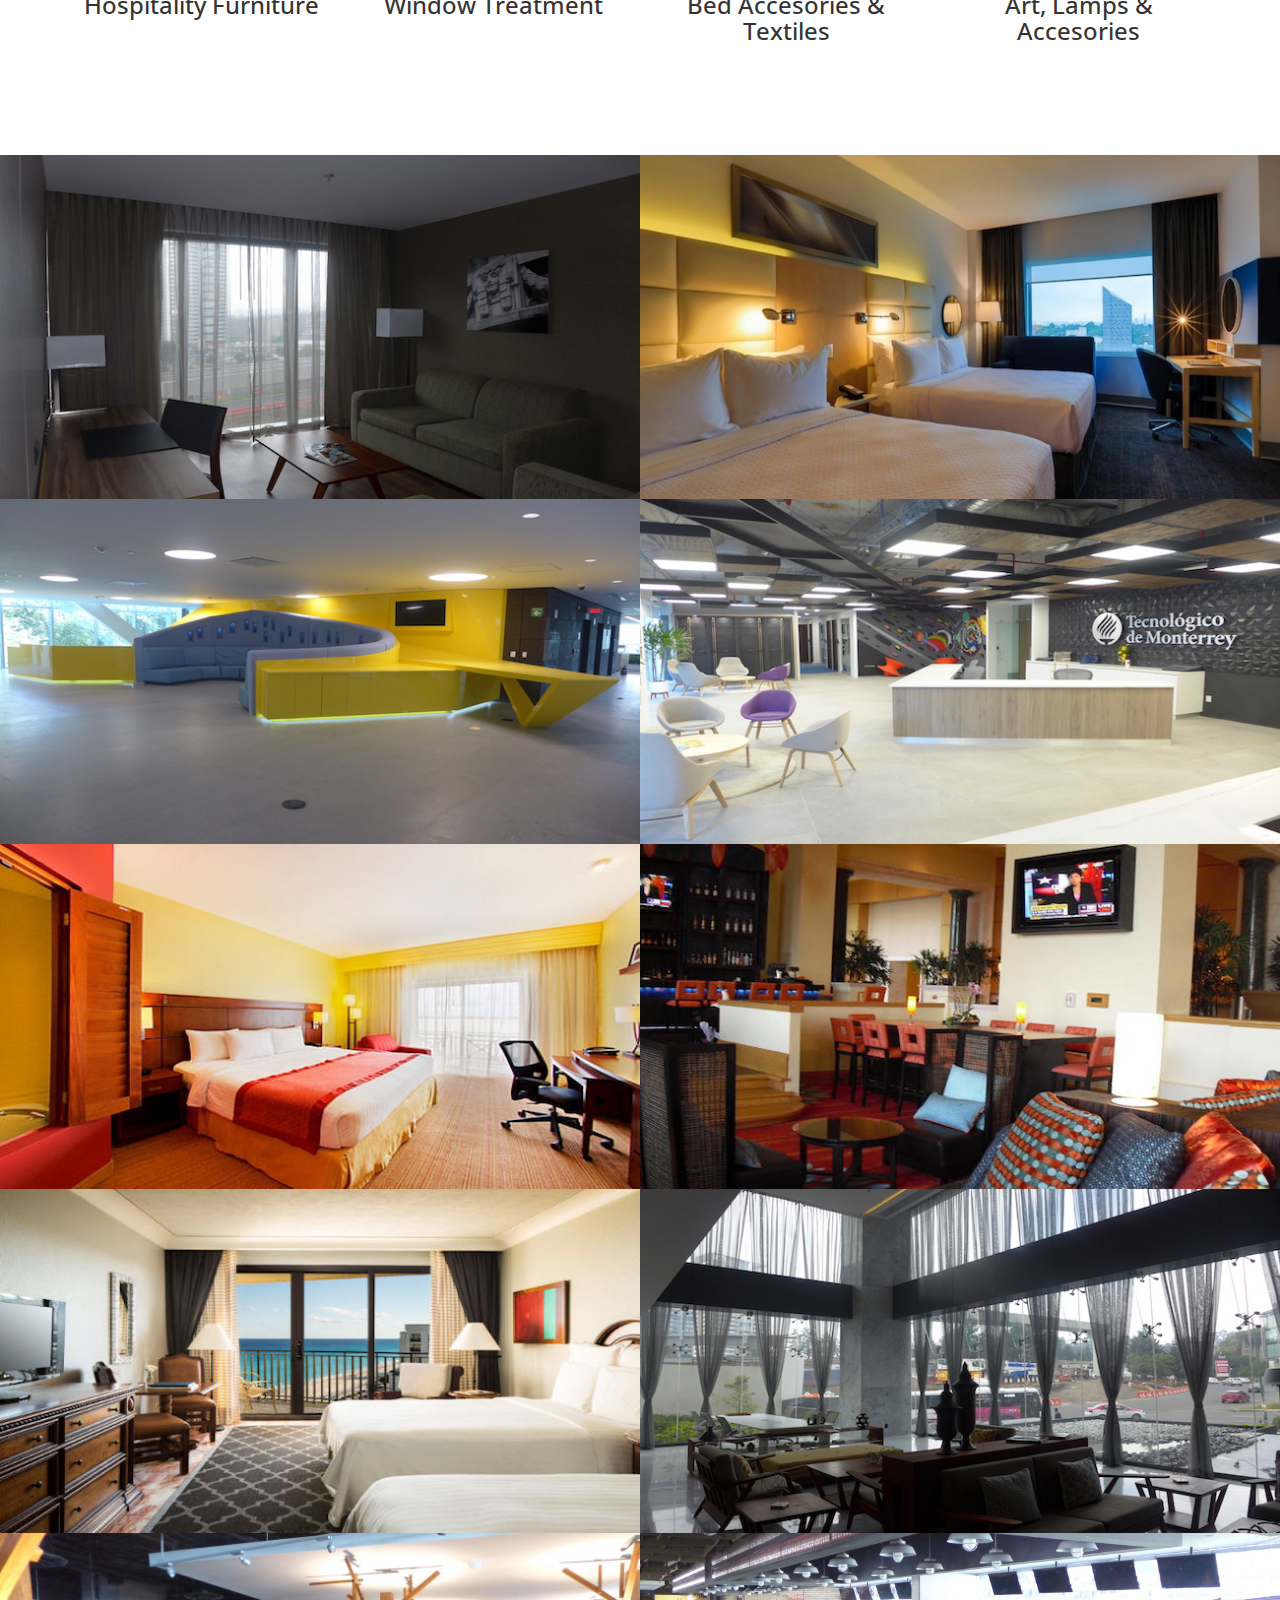
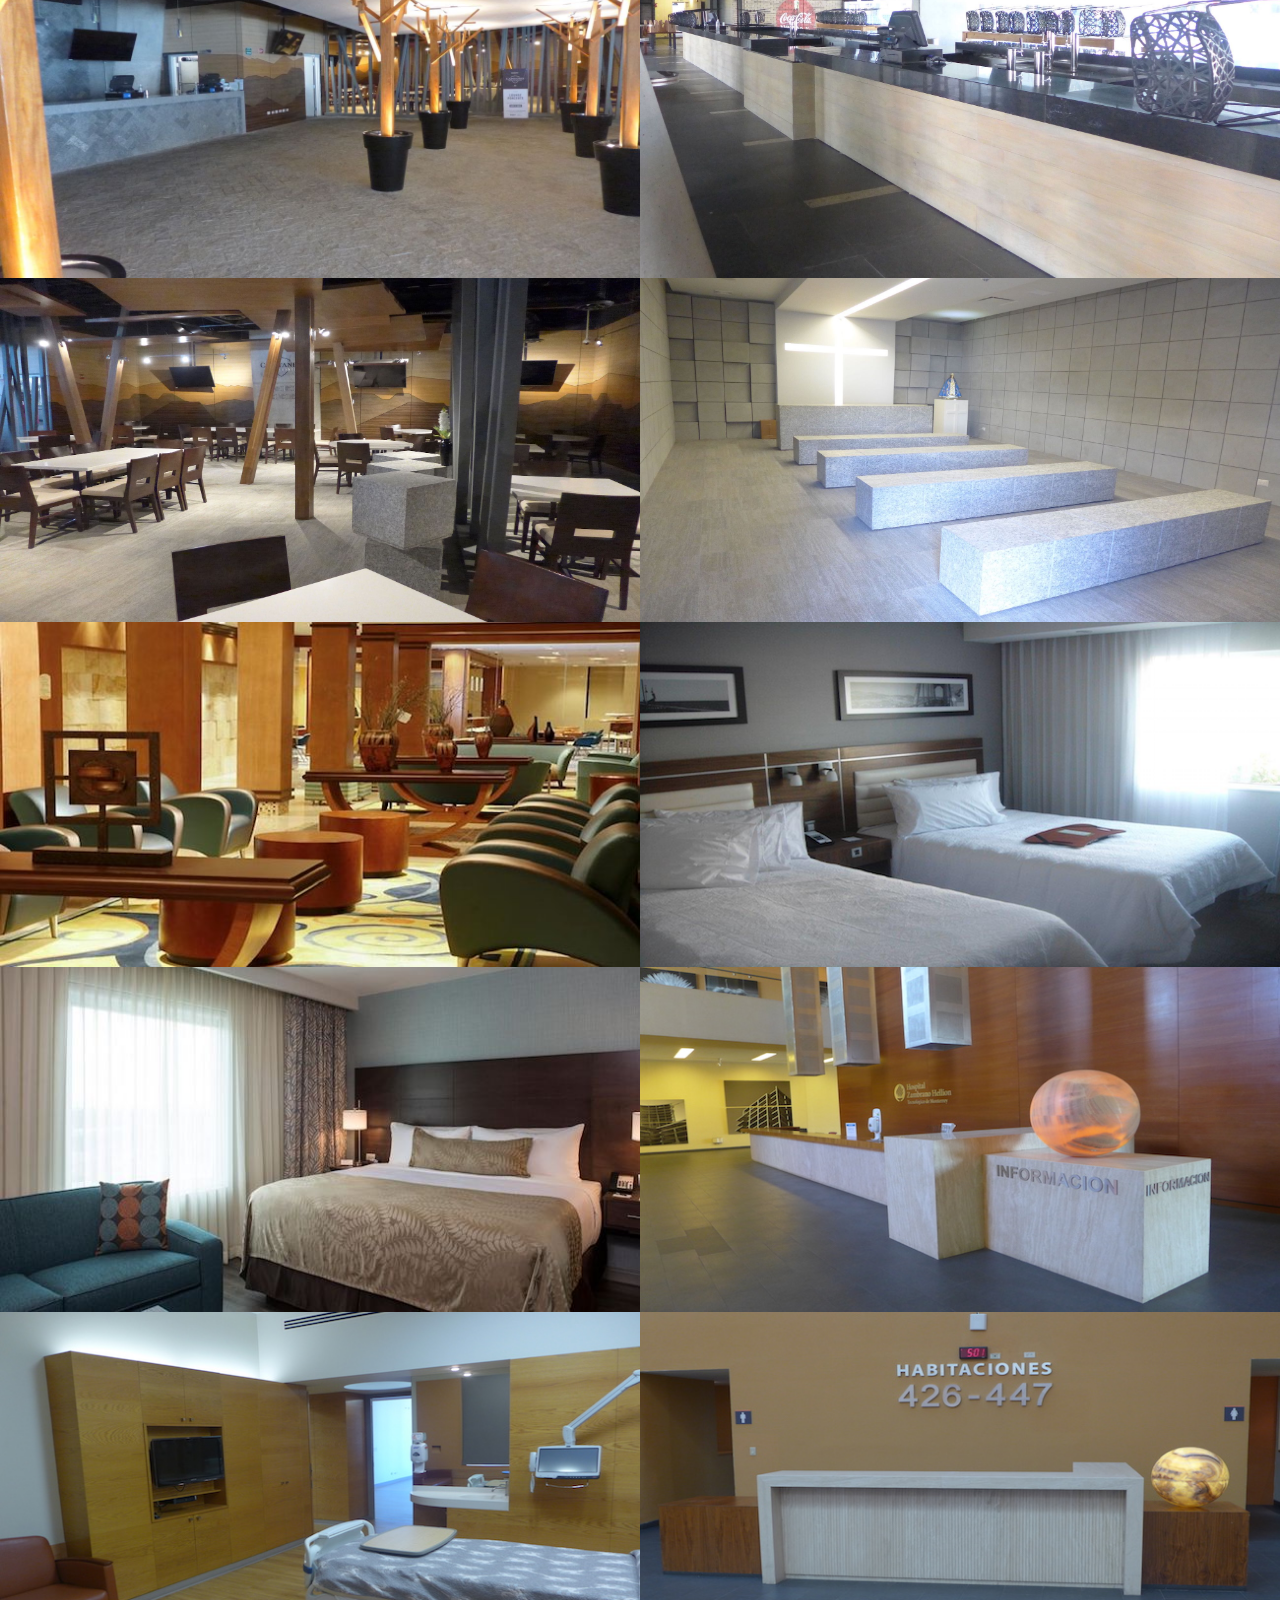
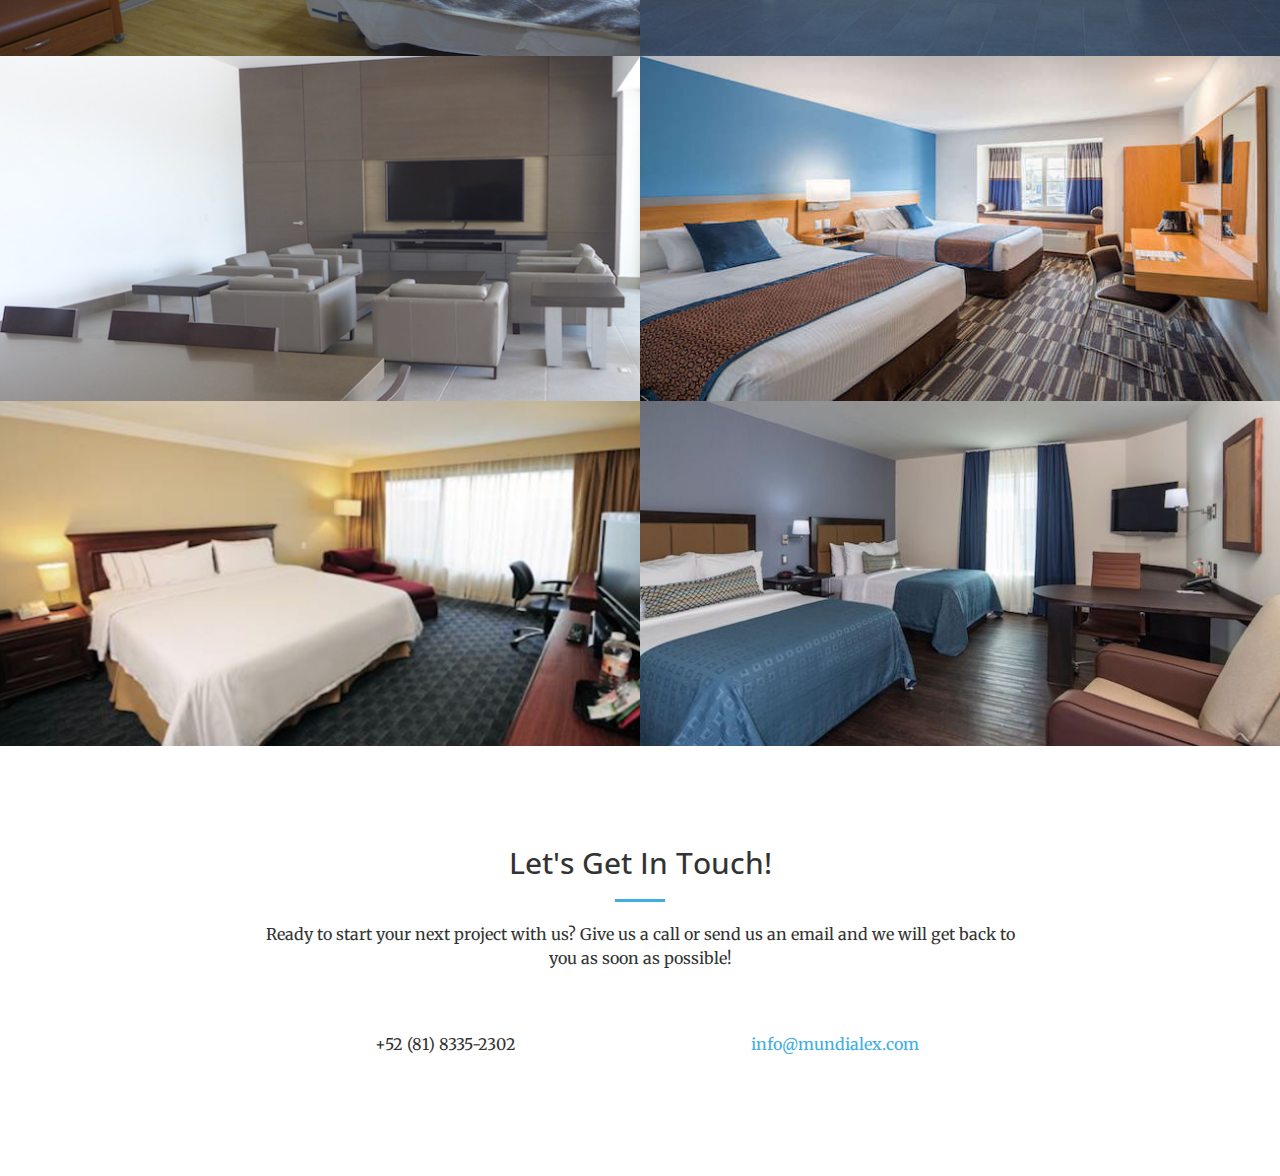
==== commit aedef6da: "Update phone number" ====
--- a/index.html
+++ b/index.html
@@ -519,7 +519,7 @@
                 </div>
                 <div class="col-lg-4 col-lg-offset-2 text-center">
                     <i class="fa fa-phone fa-3x wow bounceIn"></i>
-                    <p>+52 (81) 8336-5505</p>
+                    <p>+52 (81) 8335-2302</p>
                 </div>
                 <div class="col-lg-4 text-center">
                     <i class="fa fa-envelope-o fa-3x wow bounceIn" data-wow-delay=".1s"></i>
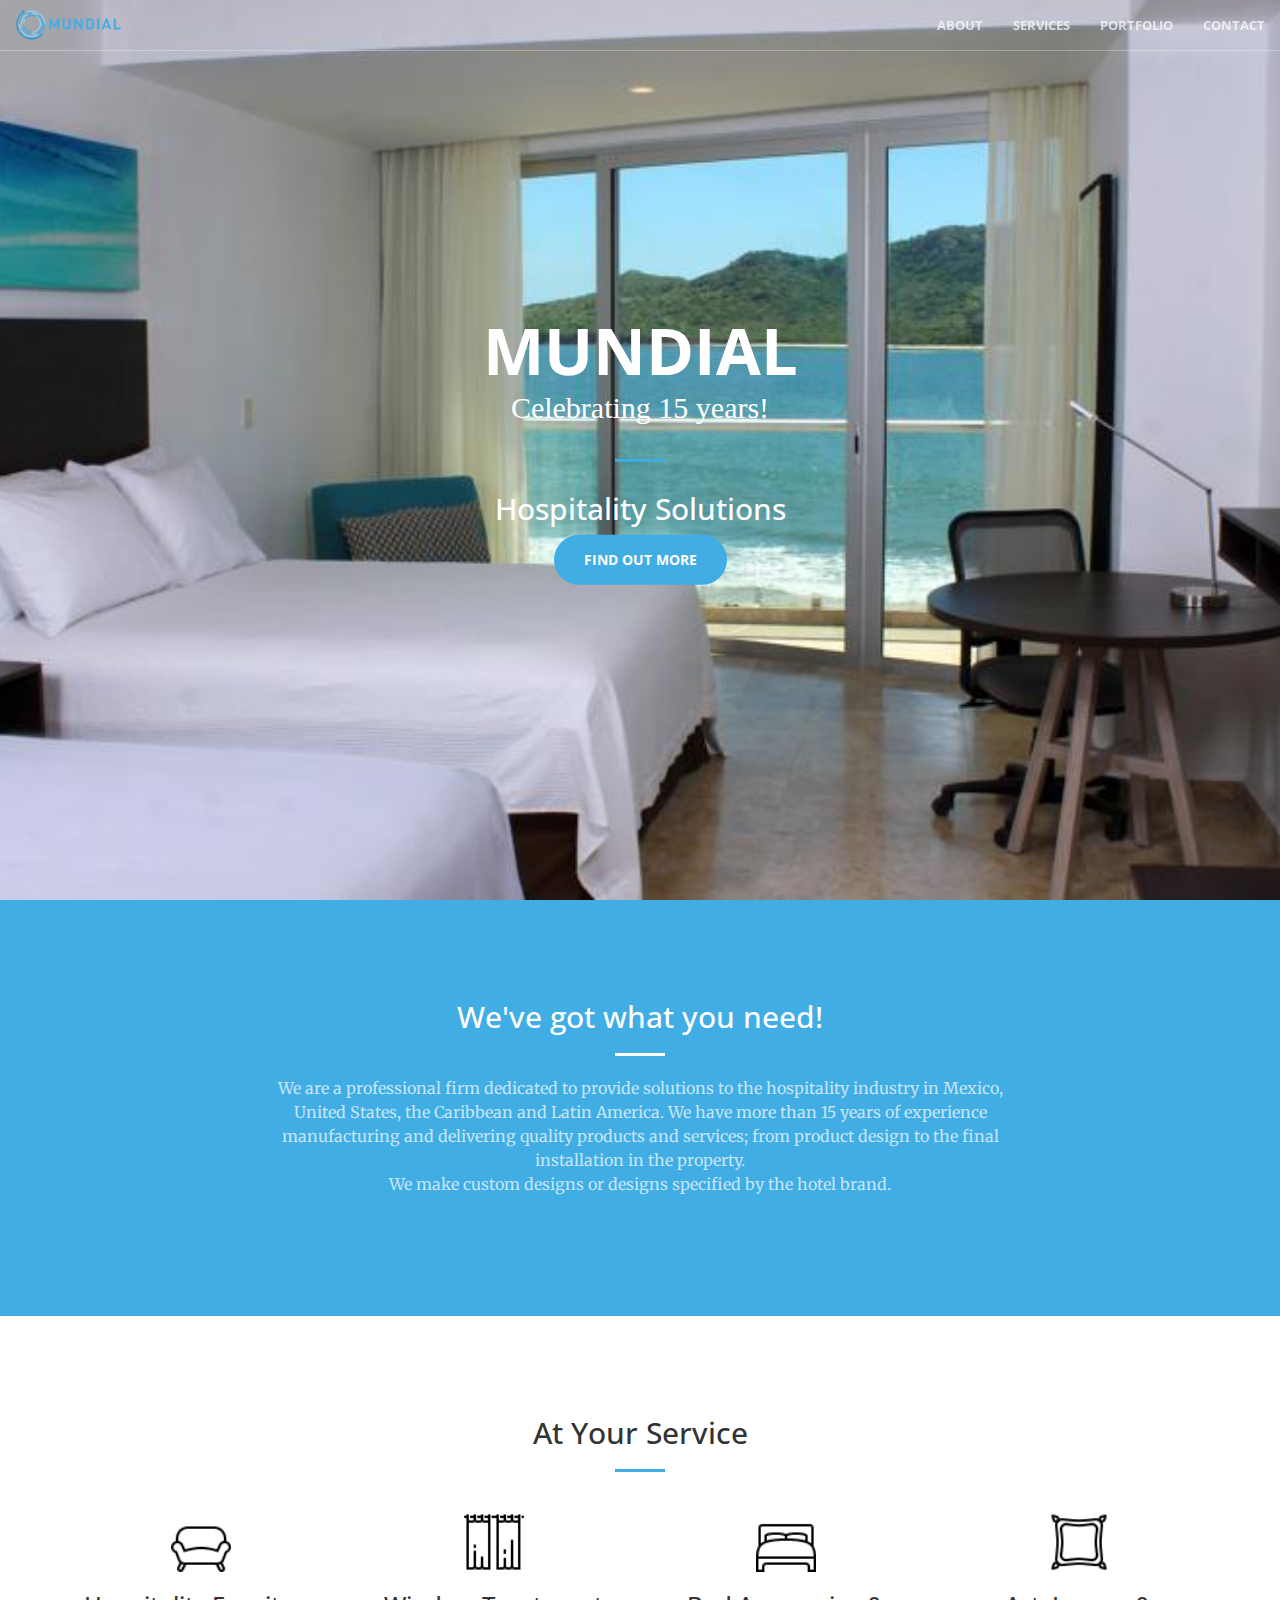
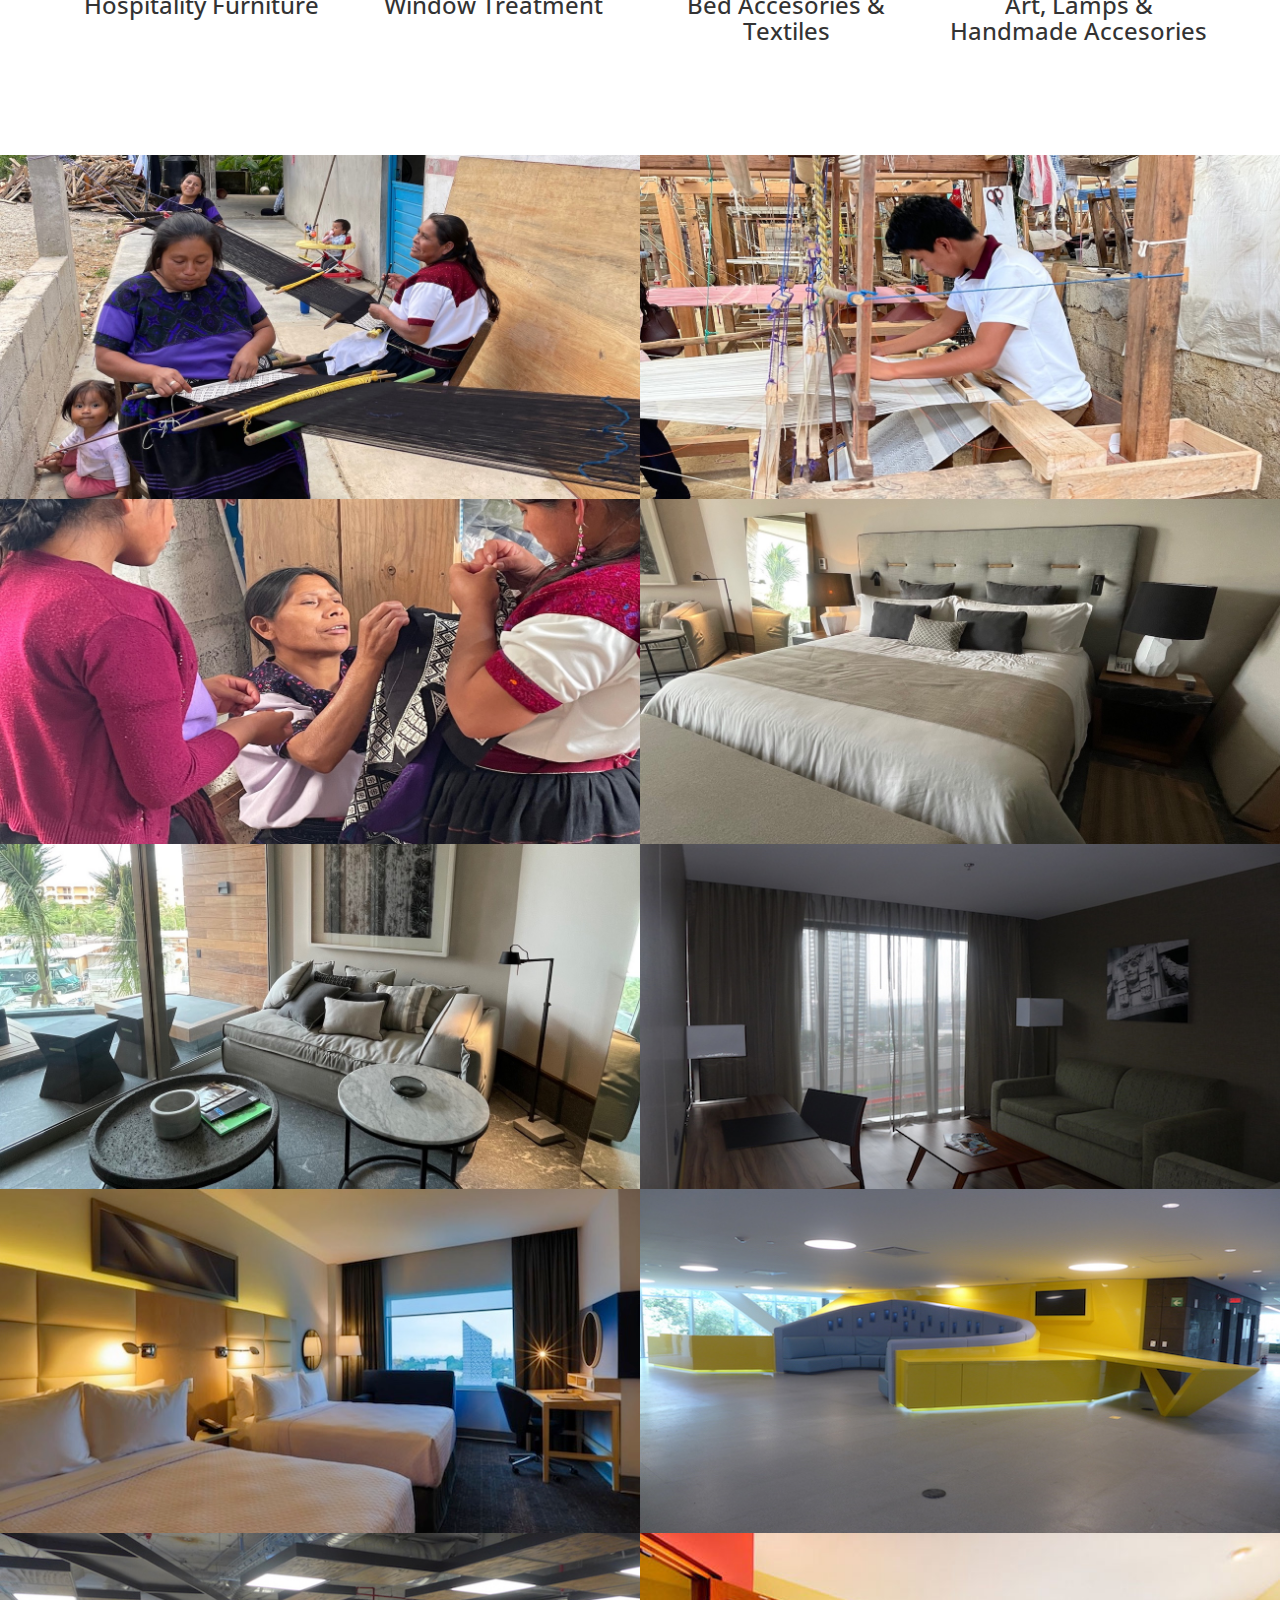
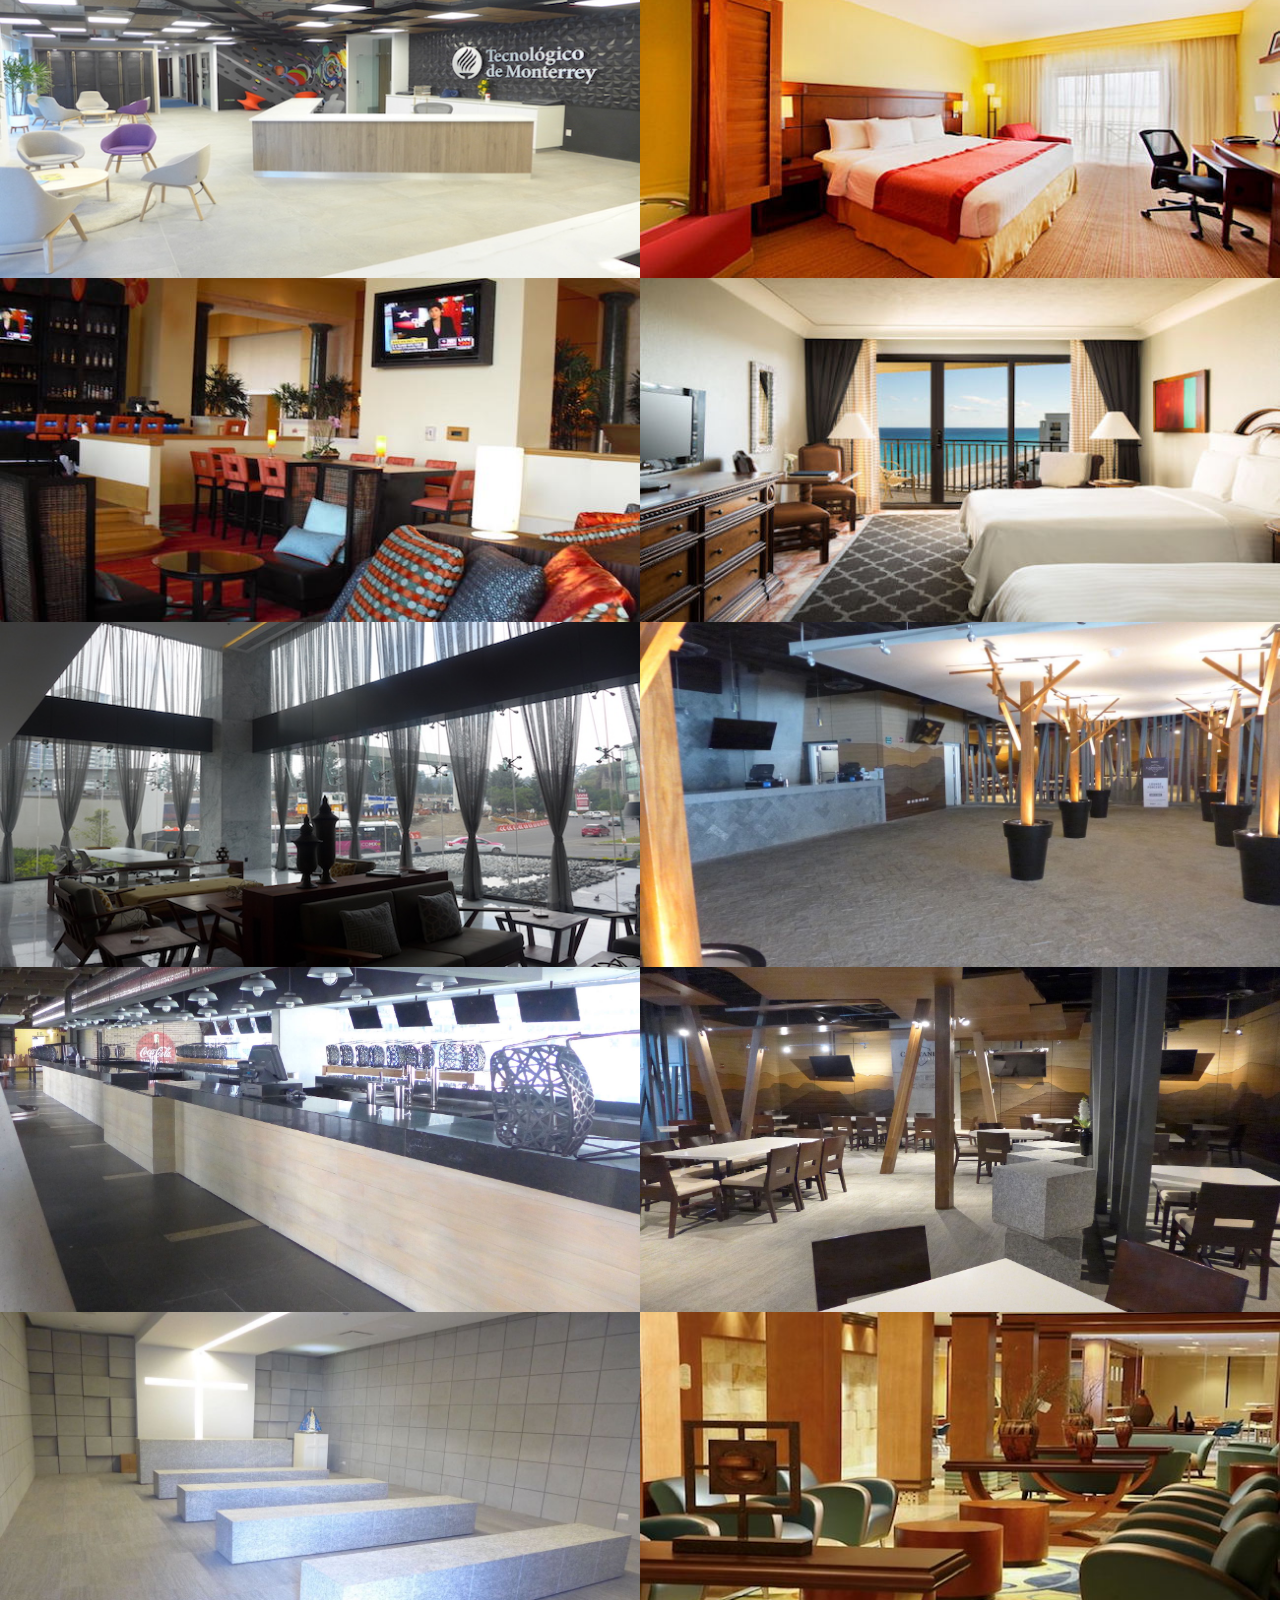
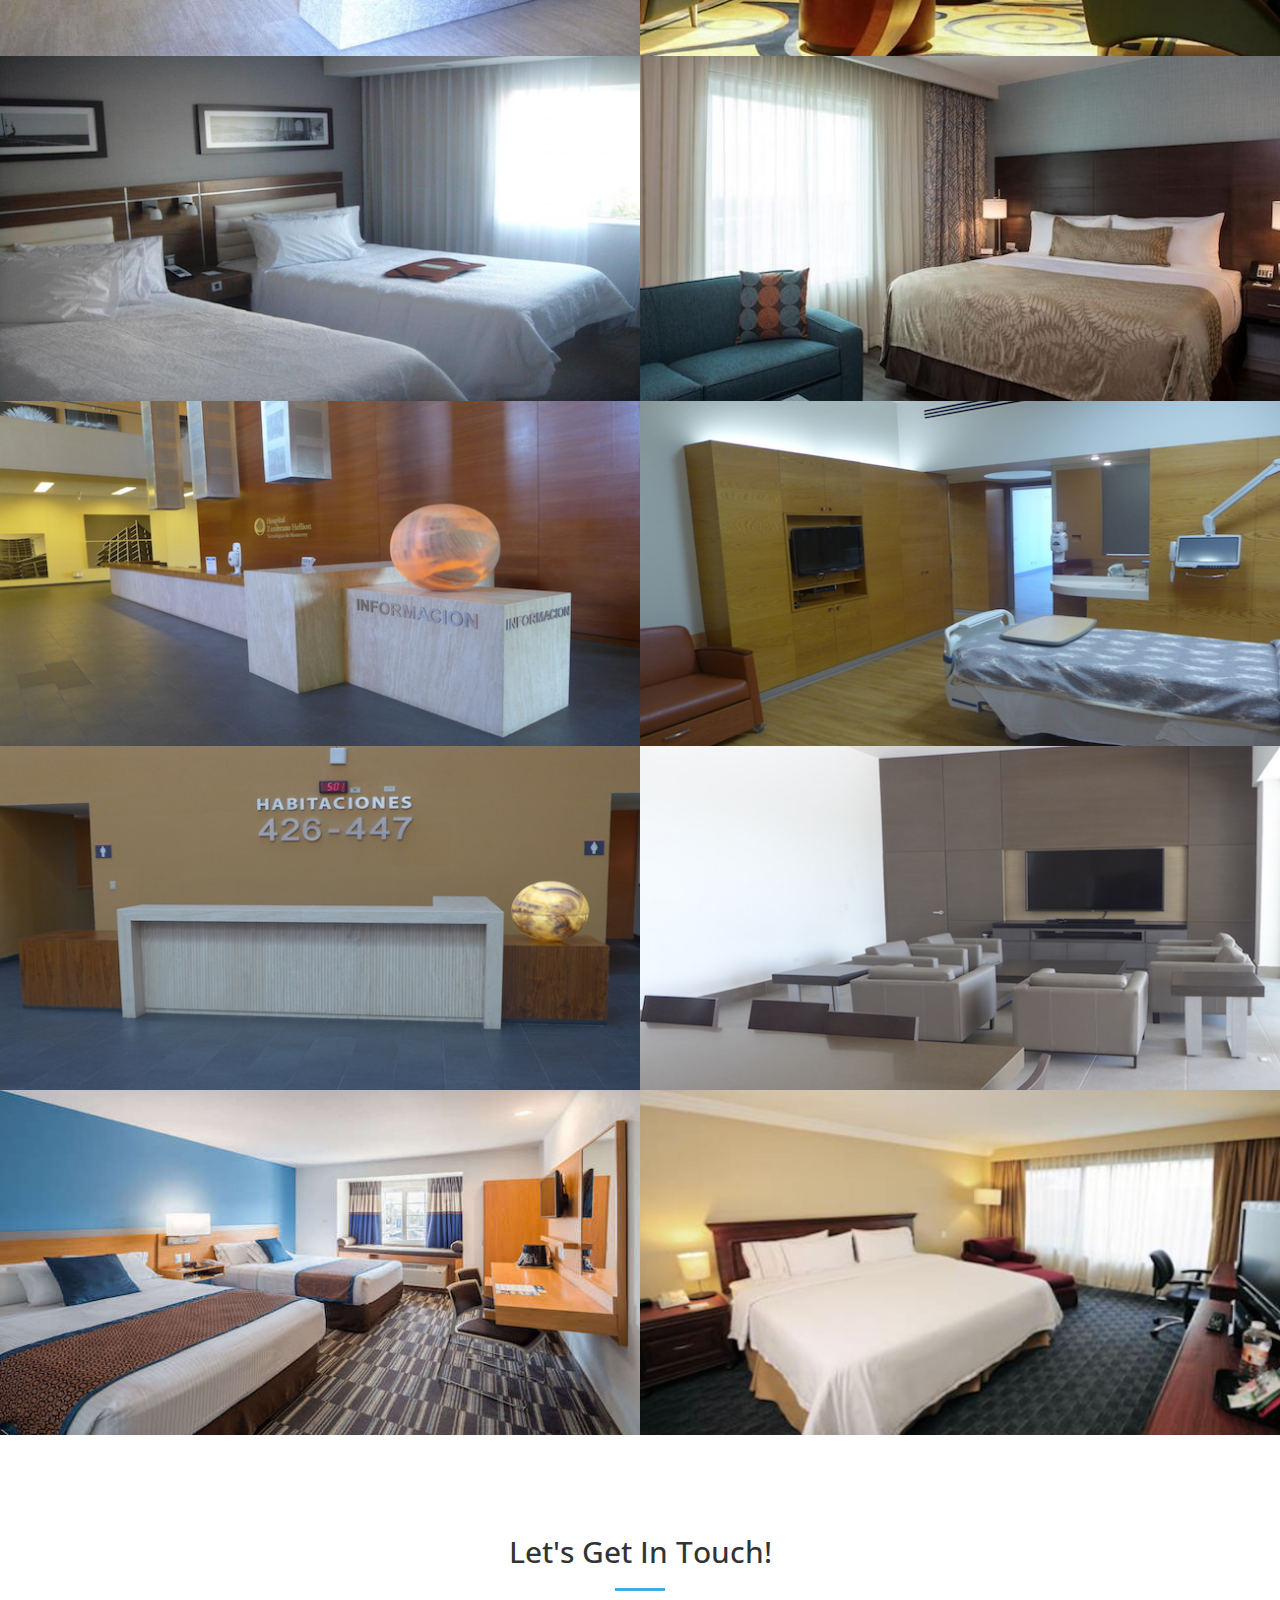
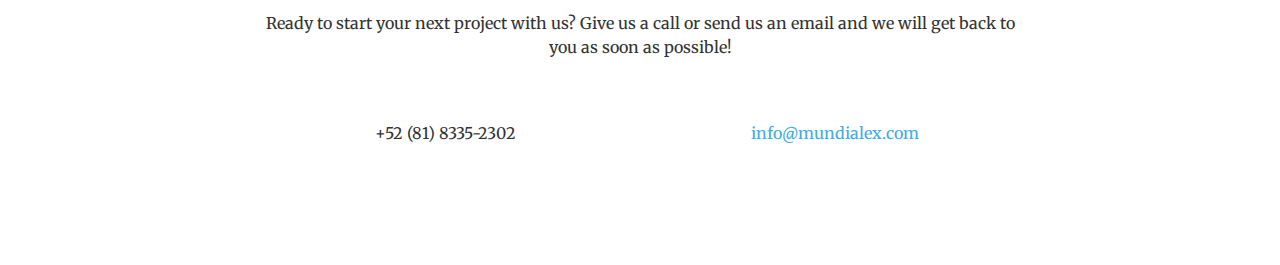
==== commit 2e62a146: "Add handmade cushions" ====
--- a/index.html
+++ b/index.html
@@ -150,8 +150,8 @@
                 </div>
                 <div class="col-lg-3 col-md-6 text-center">
                     <div class="service-box">
-                        <img src= "img/art.png" class= "icon" alt="">
-                        <h3>Art, Lamps & Accesories</h3>
+                        <img src= "img/cushion.png" class= "icon" alt="">
+                        <h3>Art, Lamps & Handmade Accesories</h3>
                        <!--  <p class="text-muted">You have to make your websites with love these days!</p> -->
                     </div>
                 </div>
@@ -164,6 +164,81 @@
             <div class="row no-gutter">
                 <div class="col-lg-6 col-sm-8">
                     <a class="portfolio-box">
+                        <img src= "img/cushion3.jpg" class= "img-responsive" alt="">
+                        <div class="portfolio-box-caption">
+                            <div class="portfolio-box-caption-content">
+                                <div class="project-category text-faded">
+                                    Made by craftsmen in Mexico
+                                </div>
+                                <div class="project-name">
+                                    Handmade Cushions
+                                </div>
+                            </div>
+                        </div>
+                    </a>
+                </div>
+                <div class="col-lg-6 col-sm-8">
+                    <a class="portfolio-box">
+                        <img src= "img/cushion4.jpg" class= "img-responsive" alt="">
+                        <div class="portfolio-box-caption">
+                            <div class="portfolio-box-caption-content">
+                                <div class="project-category text-faded">
+                                    Made by craftsmen in Mexico
+                                </div>
+                                <div class="project-name">
+                                    Handmade Cushions
+                                </div>
+                            </div>
+                        </div>
+                    </a>
+                </div>
+                <div class="col-lg-6 col-sm-8">
+                    <a class="portfolio-box">
+                        <img src= "img/cushion5.jpg" class= "img-responsive" alt="">
+                        <div class="portfolio-box-caption">
+                            <div class="portfolio-box-caption-content">
+                                <div class="project-category text-faded">
+                                    Made by craftsmen in Mexico
+                                </div>
+                                <div class="project-name">
+                                    Handmade Cushions
+                                </div>
+                            </div>
+                        </div>
+                    </a>
+                </div>
+                <div class="col-lg-6 col-sm-8">
+                    <a class="portfolio-box">
+                        <img src= "img/cushion2.jpg" class= "img-responsive" alt="">
+                        <div class="portfolio-box-caption">
+                            <div class="portfolio-box-caption-content">
+                                <div class="project-category text-faded">
+                                    Playa del Carmen
+                                </div>
+                                <div class="project-name">
+                                    Secrets
+                                </div>
+                            </div>
+                        </div>
+                    </a>
+                </div>
+                <div class="col-lg-6 col-sm-8">
+                    <a class="portfolio-box">
+                        <img src= "img/cushion1.jpg" class= "img-responsive" alt="">
+                        <div class="portfolio-box-caption">
+                            <div class="portfolio-box-caption-content">
+                                <div class="project-category text-faded">
+                                    Playa del Carmen
+                                </div>
+                                <div class="project-name">
+                                    Secrets
+                                </div>
+                            </div>
+                        </div>
+                    </a>
+                </div>
+                <div class="col-lg-6 col-sm-8">
+                    <a class="portfolio-box">
                         <img src= "img/marriottsf.JPG" class= "img-responsive" alt="">
                         <div class="portfolio-box-caption">
                             <div class="portfolio-box-caption-content">
@@ -477,22 +552,6 @@
                         </div>
                     </a>
                 </div>
-                <div class="col-lg-6 col-sm-8">
-                    <a class="portfolio-box">
-                        <img src= "img/candlewood.jpeg" class= "img-responsive" alt="">
-                        <div class="portfolio-box-caption">
-                            <div class="portfolio-box-caption-content">
-                                <div class="project-category text-faded">
-                                    Queretaro
-                                </div>
-                                <div class="project-name">
-                                    Candlewood Suites Queretaro Juriquilla
-                                </div>
-                            </div>
-                        </div>
-                    </a>
-                </div>
-
             </div>
         </div>
     </section>
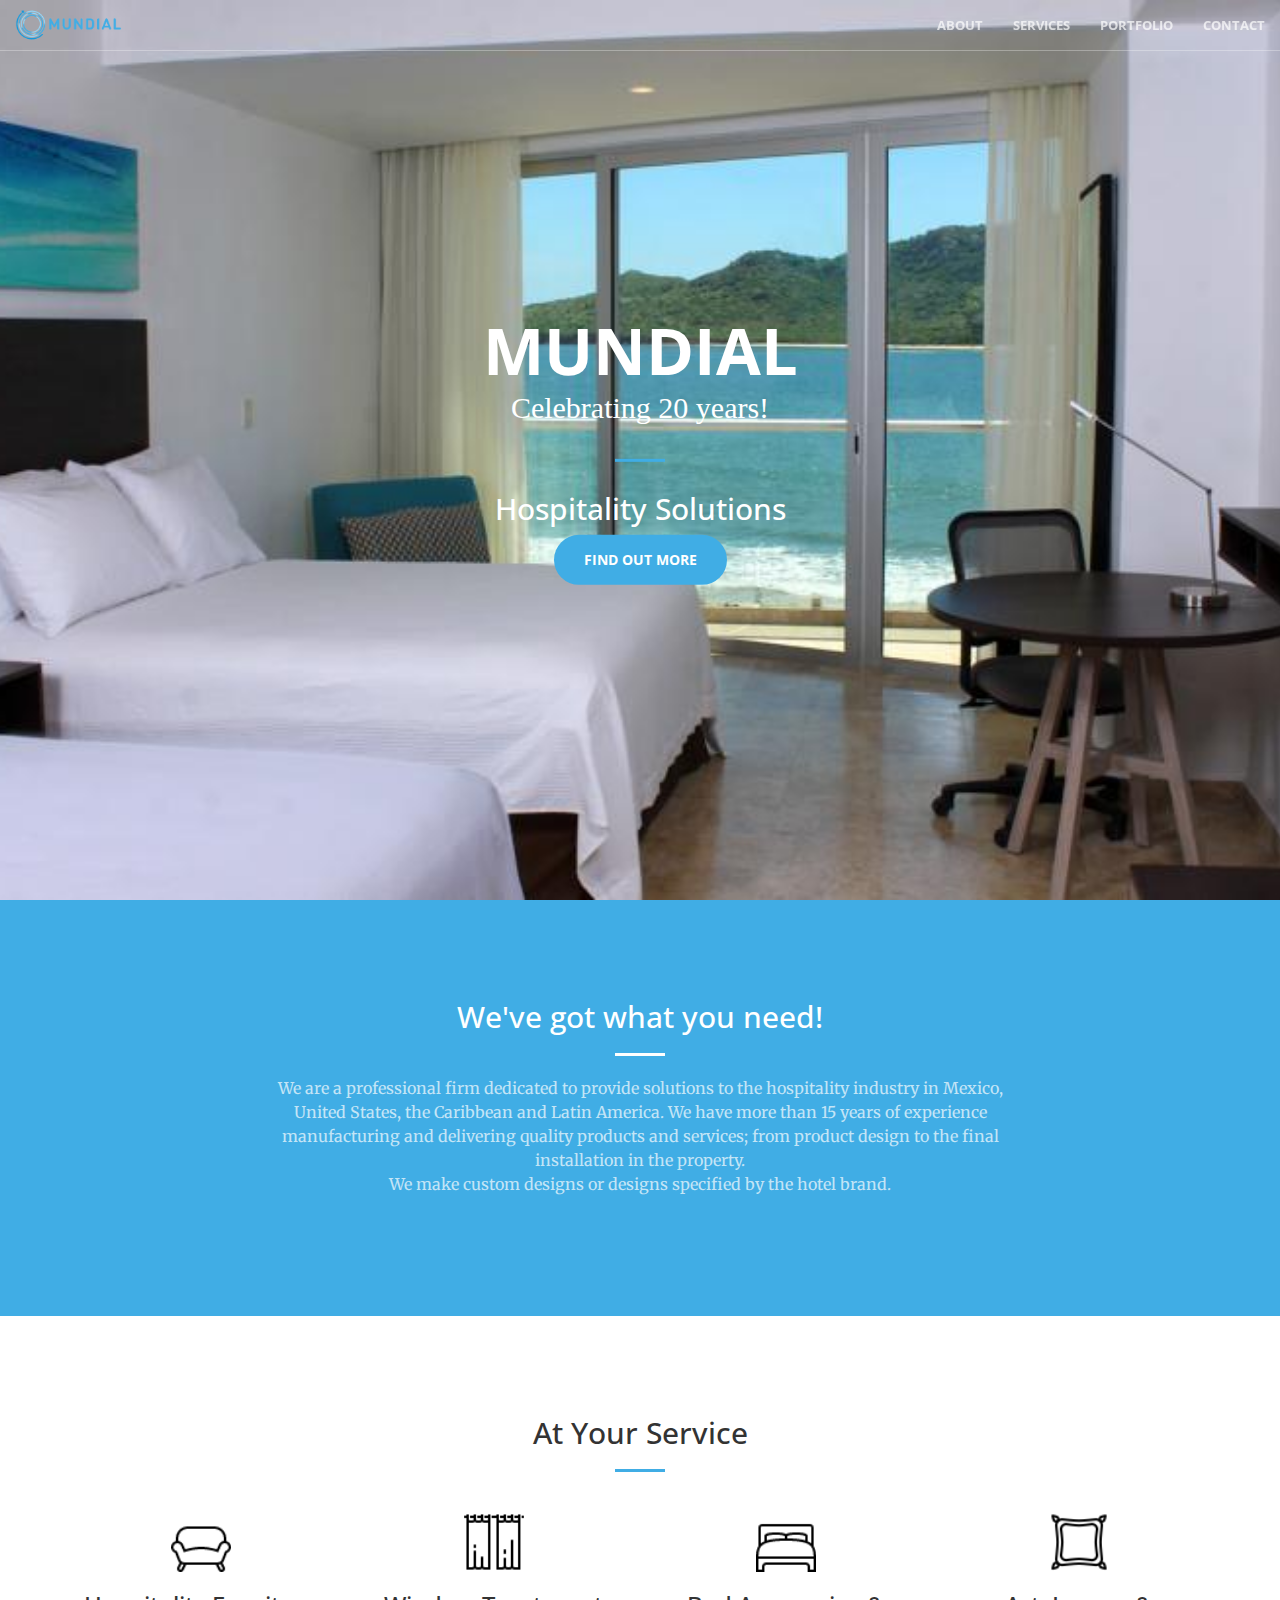
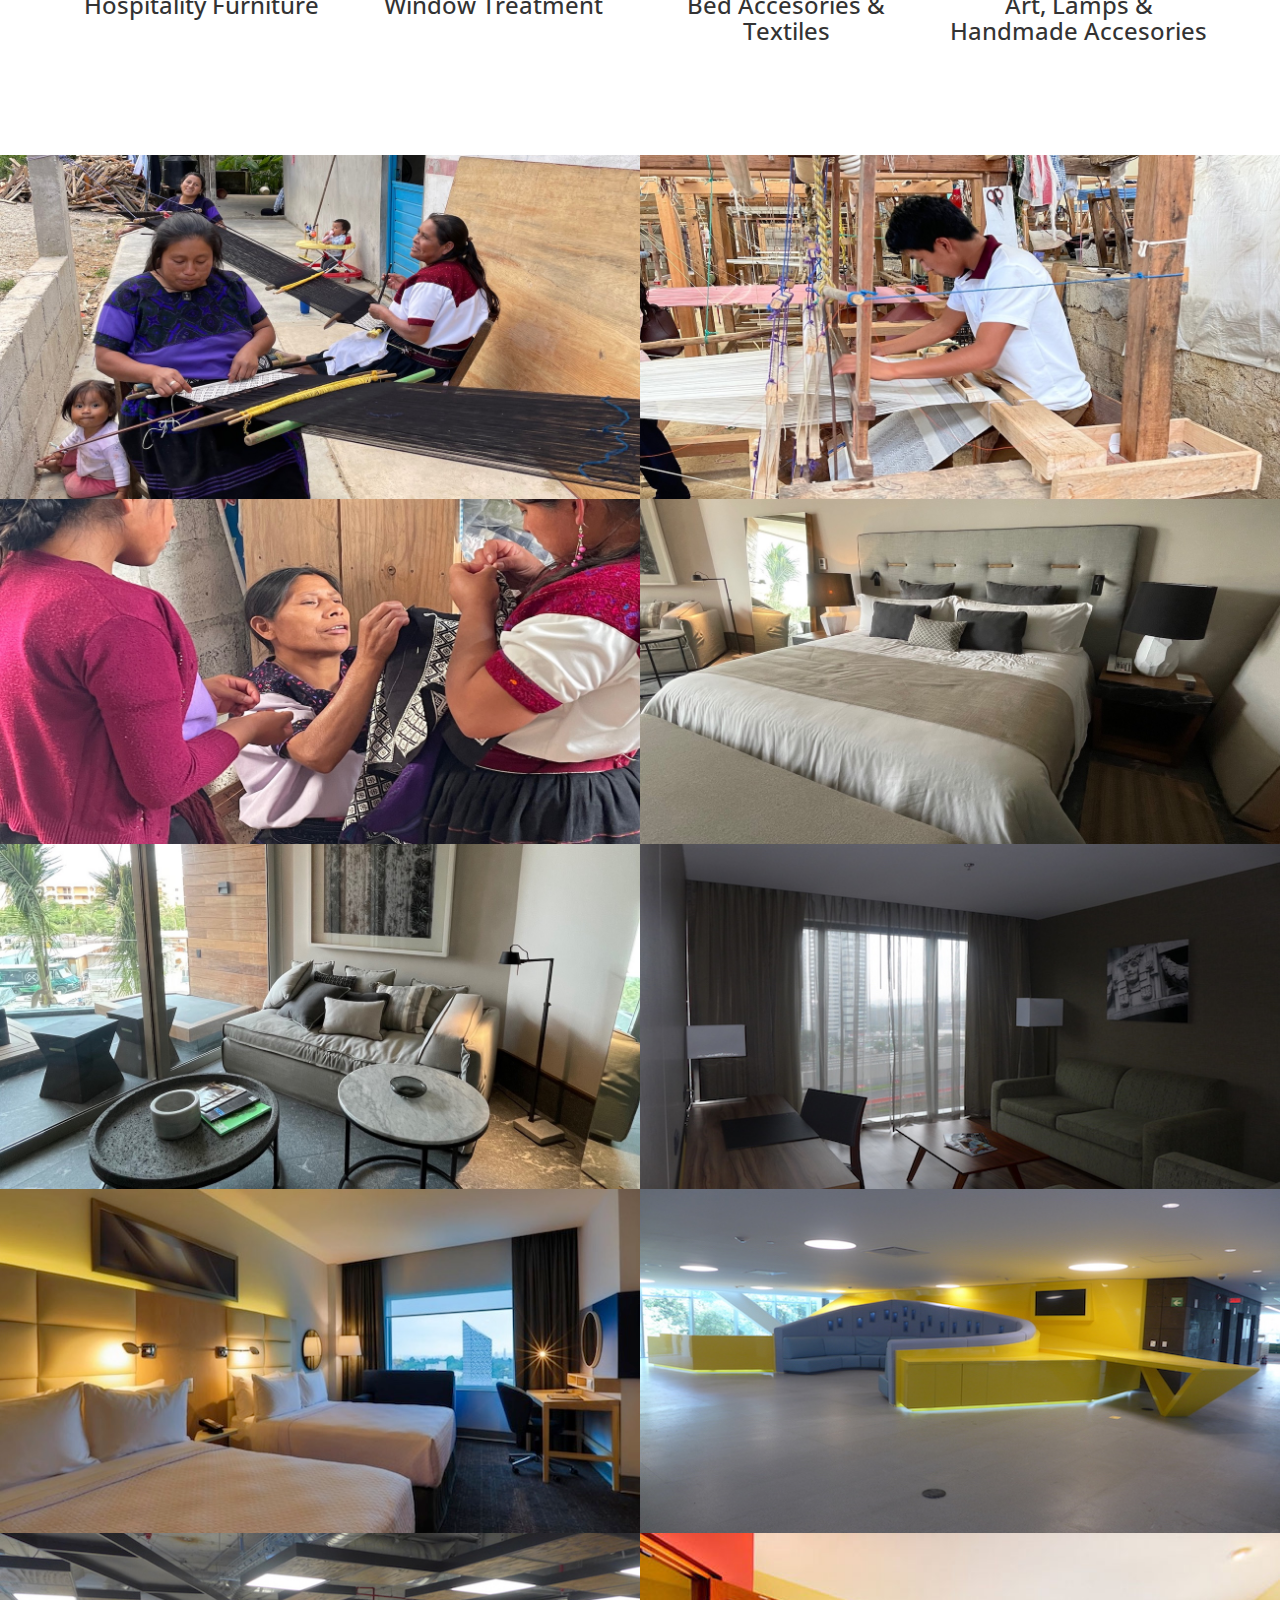
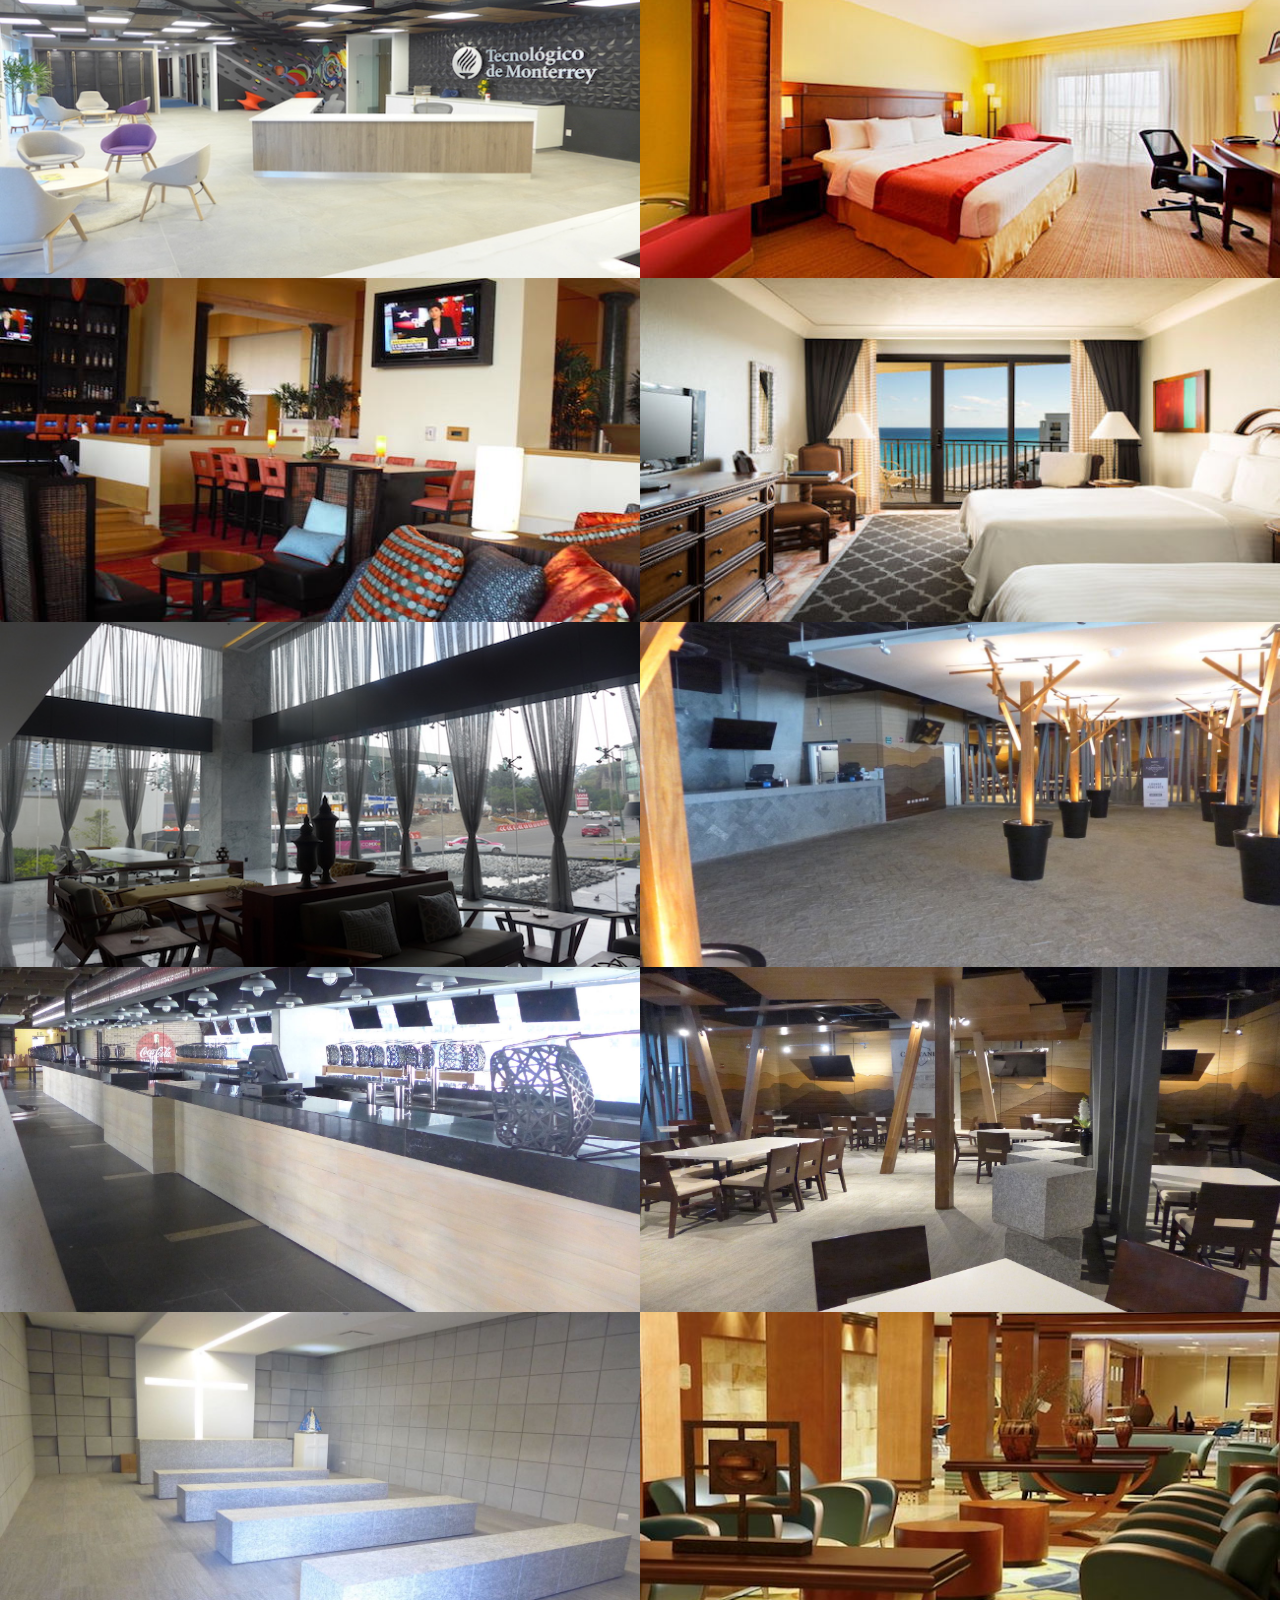
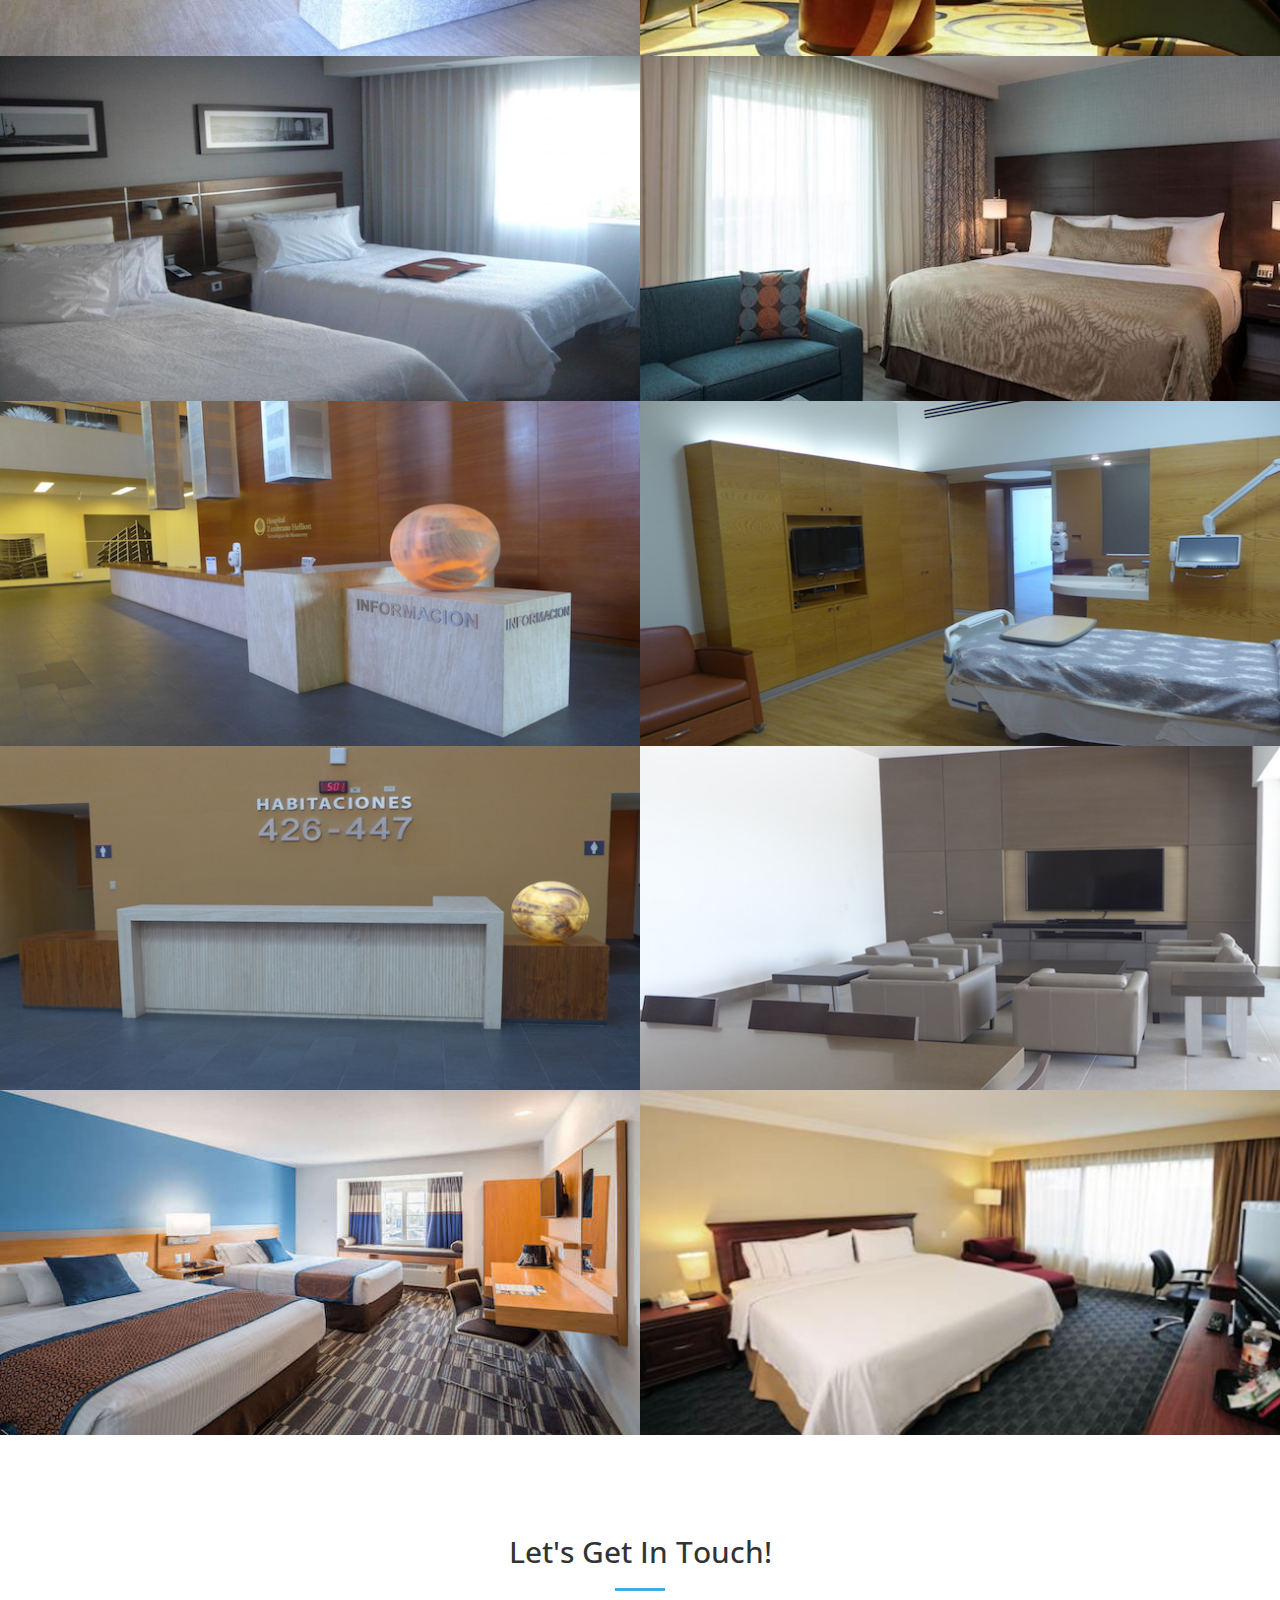
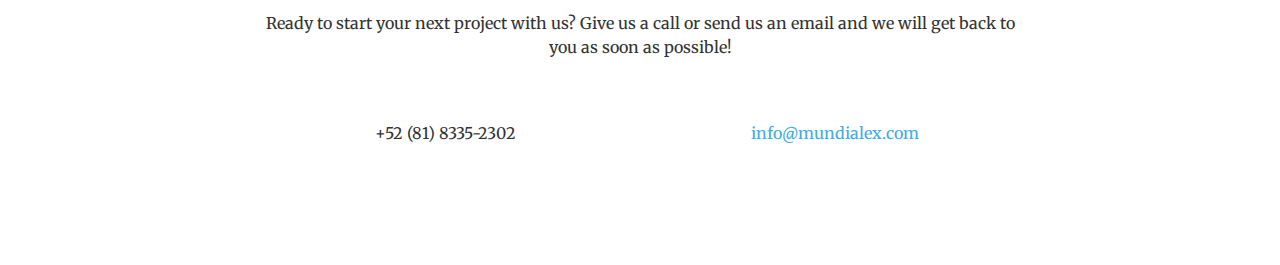
==== commit 5aeacf89: "Update index.html" ====
--- a/index.html
+++ b/index.html
@@ -84,7 +84,7 @@
                 <h1>Mundial</h1>
 
             <div class ="celebrate"
-                <h2>Celebrating 15 years!</h2>
+                <h2>Celebrating 20 years!</h2>
             </div>
 
                 <hr>
@@ -96,7 +96,7 @@
             </div>
         
         <!-- <div class ="celebrate"
-            <h2>Celebrating 15 years!</h2>
+            <h2>Celebrating 20 years!</h2>
         </div> -->
     </header>
 
